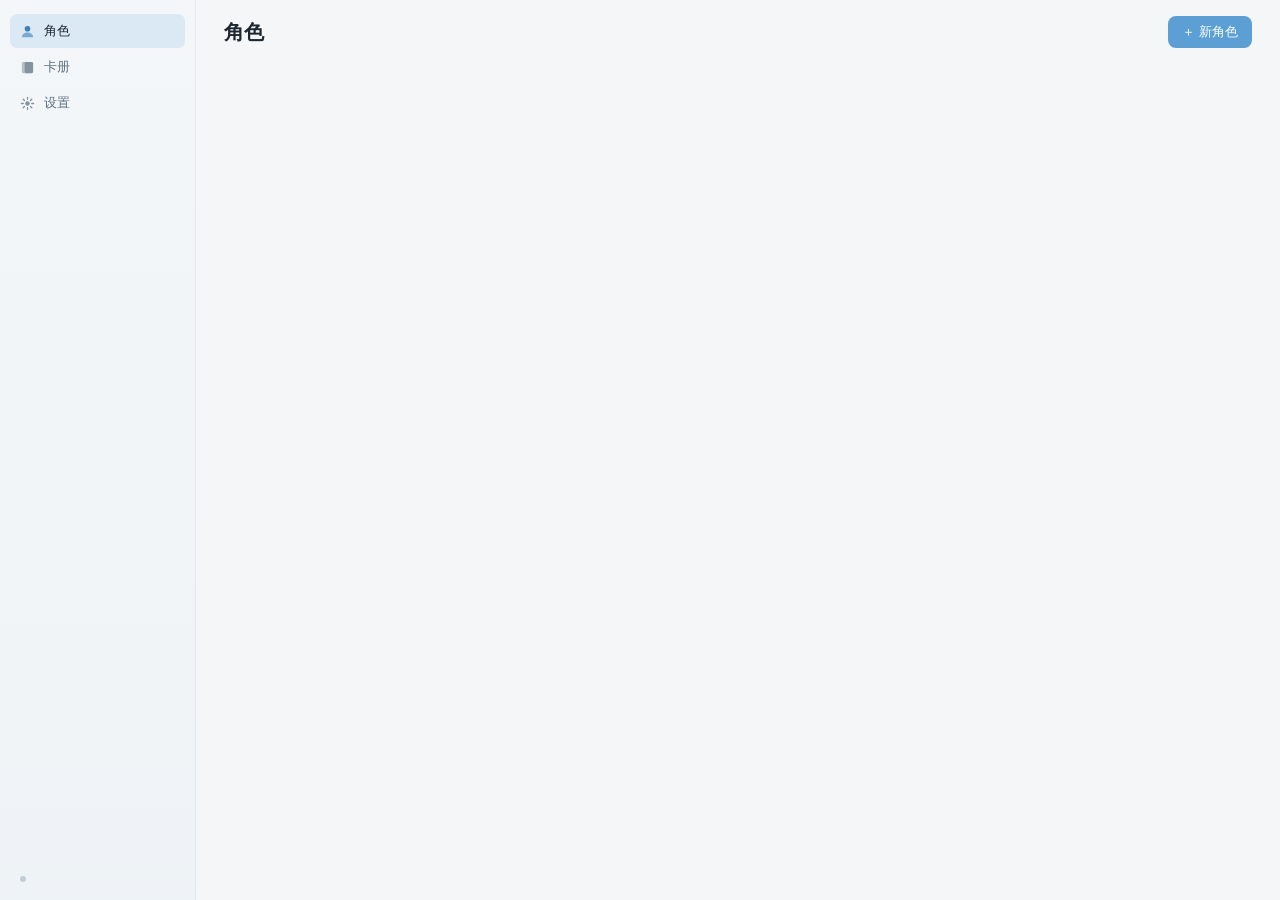
==== src/lunamoth/front/web/index.html @ 68c3d064 "Make web chat work legible Co-Authored-By: Codex <noreply@openai.com>" ====
<!DOCTYPE html>
<html lang="zh-CN">
<head>
<meta charset="UTF-8">
<meta name="viewport" content="width=device-width, initial-scale=1.0">
<title>LunaMoth</title>
<link rel="stylesheet" href="style.css">
</head>
<body>
<div id="app">
  <aside class="sidebar">
    <button class="nav-item active" data-view="board">
      <svg viewBox="0 0 16 16" fill="currentColor"><circle cx="8" cy="5" r="3"/><path d="M2 14c0-3 2.7-5 6-5s6 2 6 5" opacity=".6"/></svg>
      <span data-i18n="nav-charas">角色</span>
    </button>
    <button class="nav-item" data-view="deck">
      <svg viewBox="0 0 16 16" fill="currentColor"><rect x="2" y="2" width="9" height="12" rx="1.5" opacity=".55"/><rect x="5" y="2" width="9" height="12" rx="1.5"/></svg>
      <span data-i18n="nav-deck">卡册</span>
    </button>
    <button class="nav-item" data-view="settings">
      <svg viewBox="0 0 16 16" fill="currentColor"><circle cx="8" cy="8" r="2.4"/><path d="M8 1.5v2M8 12.5v2M1.5 8h2M12.5 8h2M3.4 3.4l1.4 1.4M11.2 11.2l1.4 1.4M12.6 3.4l-1.4 1.4M4.8 11.2l-1.4 1.4" stroke="currentColor" stroke-width="1.4" stroke-linecap="round"/></svg>
      <span data-i18n="nav-settings">设置</span>
    </button>
    <div class="spacer"></div>
    <div class="foot"><i id="conn-dot"></i><span id="version"></span></div>
  </aside>

  <div class="main">
    <!-- 角色看板 -->
    <div class="view active" id="view-board">
      <div class="toolbar">
        <h1><span data-i18n="nav-charas">角色</span><span class="count" id="board-count"></span></h1>
        <div class="grow"></div>
        <button class="sortsel" id="board-sort"></button>
        <input class="searchfield" id="board-search" data-i18n-ph="search">
        <button class="btn primary" id="board-new" data-i18n="new-chara">＋ 新角色</button>
      </div>
      <div class="board"><div class="grid" id="board-grid"></div>
        <div class="empty-state" id="board-empty" style="display:none">
          <svg width="64" height="64" viewBox="0 0 100 100" fill="none">
            <ellipse cx="38" cy="44" rx="17" ry="25" transform="rotate(24 38 44)" fill="rgba(91,159,212,.35)"/>
            <ellipse cx="62" cy="44" rx="17" ry="25" transform="rotate(-24 62 44)" fill="rgba(91,159,212,.35)"/>
            <ellipse cx="50" cy="52" rx="3.4" ry="15" fill="rgba(91,159,212,.55)"/>
          </svg>
          <div data-i18n="empty-board">还没有角色。</div>
          <div class="acts">
            <button class="btn primary" id="empty-meet" data-i18n="meet-luna">遇见月蛾</button>
            <button class="btn soft" id="empty-create" data-i18n="create-chara">创建角色</button>
          </div>
        </div>
      </div>
    </div>

    <!-- 卡册 -->
    <div class="view" id="view-deck">
      <div class="toolbar">
        <h1><span data-i18n="nav-deck">卡册</span><span class="count" id="deck-count"></span></h1>
        <div class="grow"></div>
        <input class="searchfield" id="deck-search" data-i18n-ph="search">
        <button class="btn soft" id="deck-import" data-i18n="import">导入</button>
        <button class="btn primary" id="deck-new" data-i18n="new-card">＋ 新角色卡</button>
      </div>
      <div class="deck"><div class="deck-grid" id="deck-grid"></div></div>
    </div>

    <!-- 设置 -->
    <div class="view" id="view-settings">
      <div class="toolbar"><h1 data-i18n="nav-settings">设置</h1></div>
      <div class="settings-root">
        <nav class="settings-nav" id="settings-nav">
          <button data-pane="model" class="on" data-i18n="set-model">模型</button>
          <button data-pane="general" data-i18n="set-general">通用</button>
          <button data-pane="gateway" data-i18n="set-gateway">网关</button>
          <button data-pane="advanced" data-i18n="set-advanced">高级</button>
          <button data-pane="about" data-i18n="set-about">关于</button>
        </nav>
        <div class="settings-body">
          <div class="settings-pane on" id="pane-model"></div>
          <div class="settings-pane" id="pane-general">
            <h2 data-i18n="set-general">通用</h2>
            <div class="set-row">
              <div class="lbl"><span data-i18n="set-appearance">外观</span></div>
              <div class="seg" id="theme-seg">
                <span data-th="system" data-i18n="th-system">跟随系统</span>
                <span data-th="light" data-i18n="th-light">浅色</span>
                <span data-th="dark" data-i18n="th-dark">深色</span>
              </div>
            </div>
            <div class="set-row">
              <div class="lbl"><span data-i18n="set-uilang">界面语言</span><small data-i18n="set-uilang-sub"></small></div>
              <div class="seg" id="lang-seg">
                <span data-lang="zh">中文</span>
                <span data-lang="en">English</span>
              </div>
            </div>
          </div>
          <div class="settings-pane" id="pane-gateway">
            <h2 data-i18n="set-gateway">网关</h2>
            <div class="placeholder-pane" data-i18n="set-gw-sub"></div>
          </div>
          <div class="settings-pane" id="pane-advanced">
            <h2 data-i18n="set-advanced">高级</h2>
            <div class="set-row">
              <div class="lbl"><span data-i18n="set-data">数据位置</span><small id="home-path"></small></div>
              <button class="btn soft" id="reveal-home" data-i18n="set-reveal">在访达中显示</button>
            </div>
          </div>
          <div class="settings-pane" id="pane-about">
            <h2>LunaMoth</h2>
            <div class="about-block">
              <div id="about-version"></div>
              <div data-i18n="about-text"></div>
            </div>
          </div>
        </div>
      </div>
    </div>

    <!-- 对话页 -->
    <div class="view" id="view-chat">
      <div class="chat-root">
        <div class="chat-col">
          <div class="chat-head">
            <button class="back" id="chat-back">‹</button>
            <div class="avatar-s" id="chat-avatar"><span id="chat-avatar-glyph"></span><span class="mini-dot" id="chat-dot"></span></div>
            <div class="who"><b id="chat-name"></b><span id="chat-statusword"></span></div>
            <div class="grow"></div>
            <div class="seg" id="mode-seg">
              <span data-mode="live" data-i18n="seg-live">持续运行</span>
              <span data-mode="chat" data-i18n="seg-chat">对话模式</span>
            </div>
            <button class="icon-btn warn" id="net-btn" style="display:none" title="">⚠︎⌁</button>
            <button class="icon-btn" id="drawer-btn" title="">▤</button>
          </div>
          <div class="stream" id="stream"><div class="stream-inner" id="stream-inner"></div></div>
          <div class="composer-wrap">
            <div class="work-status" id="work-status" hidden></div>
            <div class="palette" id="palette"></div>
            <div class="composer">
              <button class="cmd-btn" id="cmd-btn">⌘</button>
              <textarea id="composer-input" rows="1"></textarea>
              <button class="send" id="send-btn">↑</button>
            </div>
          </div>
        </div>
        <aside class="drawer" id="drawer">
          <div class="drawer-tabs" id="drawer-tabs">
            <span data-p="d-status" class="on" data-i18n="tab-status">状态</span>
            <span data-p="d-works" data-i18n="tab-works">作品</span>
            <span data-p="d-memory" data-i18n="tab-memory">记忆</span>
            <span data-p="d-skills" data-i18n="tab-skills">能力</span>
            <span data-p="d-terminal" data-i18n="tab-terminal">终端</span>
            <span data-p="d-gateway" data-i18n="tab-gateway">网关</span>
          </div>
          <div class="drawer-pane on" id="d-status"></div>
          <div class="drawer-pane" id="d-works"></div>
          <div class="drawer-pane" id="d-memory"></div>
          <div class="drawer-pane" id="d-skills"></div>
          <div class="drawer-pane" id="d-terminal"><div class="placeholder-pane" data-i18n="d-term-coming"></div></div>
          <div class="drawer-pane" id="d-gateway"><div class="placeholder-pane" data-i18n="d-gw-coming"></div></div>
        </aside>
      </div>
    </div>
  </div>
</div>

<!-- 首次启动 -->
<div class="overlay" id="overlay-firstrun">
  <div class="fr-dots" id="fr-dots"><i class="on"></i><i></i></div>
  <div id="fr-welcome" style="display:flex;flex-direction:column;align-items:center">
    <div class="fr-word">LunaMoth</div>
    <div class="seg fr-langseg" id="fr-langseg">
      <span data-lang="zh" class="on">中文</span>
      <span data-lang="en">English</span>
    </div>
    <div class="fr-tagline" data-i18n="tagline"></div>
    <button class="btn primary big stacked" id="fr-try">
      <span data-i18n="btn-try">尝试默认角色 · 月蛾</span>
      <small data-i18n="btn-try-sub">LunaMoth · 高尚的数字存在</small>
    </button>
    <button class="btn text fr-second" id="fr-create" data-i18n="btn-create">创建我自己的角色</button>
    <button class="fr-tert" id="fr-import" data-i18n="btn-import">导入角色卡</button>
  </div>
  <div id="fr-setup" class="setup-col" style="display:none"></div>
</div>

<!-- 新角色流程 -->
<div class="overlay flow-overlay" id="overlay-flow">
  <div class="flow" id="flow-root"></div>
</div>

<!-- 模态 -->
<div class="modal-layer" id="modal-layer"><div class="modal" id="modal-box"></div></div>

<div class="toast-wrap" id="toasts"></div>
<input type="file" id="file-input" accept=".json,.png" style="display:none">

<script src="i18n.js"></script>
<script src="rpc.js"></script>
<script src="app.js"></script>
</body>
</html>
---- src/lunamoth/front/web/style.css ----
/* ============================================================
   LunaMoth Desktop renderer — visual baseline: docs/desktop/mockup.html.
   Tokens first; no raw hex inside components (Hermes DESIGN.md rule).
   ============================================================ */
:root{
  --accent:#5B9FD4; --accent-deep:#3E7FB4; --accent-soft:#EAF4FB; --accent-glow:#EAFAFF;
  --text:#1D2730; --text-2:#5F7280; --text-3:#93A3AE;
  --bg:#F5F6F8; --panel:#FFFFFF; --hairline:rgba(20,40,60,.10); --hairline-2:rgba(20,40,60,.06);
  --green:#2FBF5A; --red:#E5484D; --amber:#D9930D;
  --radius:10px;
  --sans:-apple-system,BlinkMacSystemFont,"SF Pro Text","Helvetica Neue","PingFang SC","Hiragino Sans GB","Microsoft YaHei",sans-serif;
  --mono:"SF Mono",ui-monospace,Menlo,Consolas,monospace;
}
*{margin:0;padding:0;box-sizing:border-box}
html,body{height:100%}
body{
  font-family:var(--sans); color:var(--text); font-size:14px; line-height:1.55;
  background:var(--bg); -webkit-font-smoothing:antialiased; overflow:hidden;
}
button{font:inherit}
#app{display:flex; height:100vh}

/* ---------- 左侧栏 ---------- */
.sidebar{
  width:196px; flex:none; padding:14px 10px 14px; display:flex; flex-direction:column; gap:2px;
  background:linear-gradient(180deg,rgba(244,247,250,.92),rgba(238,243,247,.92));
  border-right:1px solid var(--hairline-2);
}
.nav-item{
  display:flex; align-items:center; gap:9px; padding:7px 10px; border-radius:7px;
  color:var(--text-2); font-size:13px; cursor:pointer; user-select:none; border:none; background:none;
  text-align:left; width:100%;
}
.nav-item svg{width:15px;height:15px;flex:none;opacity:.75}
.nav-item.active{background:rgba(91,159,212,.16); color:var(--text); font-weight:500}
.nav-item.active svg{opacity:1; color:var(--accent-deep)}
.sidebar .spacer{flex:1}
.sidebar .foot{
  display:flex; align-items:center; gap:7px; padding:4px 10px; font-size:11px; color:var(--text-3);
}
.sidebar .foot i{width:6px;height:6px;border-radius:50%;background:#C3CDD4;display:block;flex:none}
.sidebar .foot i.bad{background:var(--red)}

/* ---------- 主区域通用 ---------- */
.main{flex:1; min-width:0; display:flex; flex-direction:column; background:var(--bg)}
.view{flex:1; min-height:0; display:none; flex-direction:column}
.view.active{display:flex}
.toolbar{flex:none; display:flex; align-items:center; gap:14px; padding:16px 28px 10px}
.toolbar h1{font-size:20px; font-weight:650; letter-spacing:.2px}
.toolbar .count{font-size:14px; color:var(--text-3); font-weight:400; margin-left:2px}
.toolbar .grow{flex:1}
.sortsel{font-size:12.5px; color:var(--text-2); display:flex; align-items:center; gap:4px; cursor:pointer; border:none; background:none}
.sortsel b{font-weight:500; color:var(--text)}
.searchfield{
  color:var(--text-2); font-size:12.5px; border:none; outline:none; background:none;
  border-bottom:1px solid transparent; padding:3px 2px; width:130px; font-family:var(--sans);
}
.searchfield::placeholder{color:var(--text-3)}
.searchfield:focus{border-bottom-color:var(--accent)}
.btn{
  font-size:13px; border:none; cursor:pointer; border-radius:8px;
  padding:6px 14px; transition:all .12s; font-weight:500; background:none; color:var(--text);
}
.btn.primary{background:var(--accent); color:#fff}
.btn.primary:hover{background:var(--accent-deep)}
.btn.primary[disabled]{opacity:.5; cursor:default}
.btn.soft{background:rgba(20,40,60,.06); color:var(--text)}
.btn.soft:hover{background:rgba(20,40,60,.10)}
.btn.danger{background:var(--red); color:#fff}
.btn.danger[disabled]{background:#EBB9BB; cursor:not-allowed}
.btn.big{padding:10px 22px; font-size:14px; border-radius:9px}
.btn.text{background:none; color:var(--text-2); padding:6px 8px}
.btn.text:hover{color:var(--text)}
.btn.stacked{display:flex; flex-direction:column; align-items:center; gap:1px; padding:10px 26px; line-height:1.4; min-width:220px}
.btn.stacked small{font-size:11px; font-weight:400; opacity:.85}

/* ---------- 角色看板 ---------- */
.board{flex:1; overflow:auto; padding:8px 28px 28px}
.grid{display:grid; grid-template-columns:repeat(auto-fill,minmax(280px,1fr)); gap:18px}
.chara-card{
  background:var(--panel); border-radius:14px; overflow:hidden; position:relative;
  box-shadow:0 0 0 1px var(--hairline-2),0 1px 3px rgba(10,30,50,.05);
  transition:box-shadow .15s, transform .15s; cursor:pointer;
}
.chara-card:hover{box-shadow:0 0 0 1px var(--hairline),0 6px 20px rgba(10,30,50,.10); transform:translateY(-1px)}
.chara-card.offline{filter:saturate(.35); opacity:.82}
.portrait{height:168px; position:relative; overflow:hidden}
.portrait .glyph{
  position:absolute; inset:0; display:flex; align-items:center; justify-content:center;
  font-size:52px; font-weight:200; color:rgba(255,255,255,.85); letter-spacing:2px;
}
.dot{
  position:absolute; right:12px; bottom:12px; width:11px; height:11px; border-radius:50%;
  border:2px solid rgba(255,255,255,.9);
}
.dot.live{background:var(--green); animation:breathe 2.6s ease-in-out infinite}
.dot.off{background:transparent; border-color:rgba(255,255,255,.75); box-shadow:inset 0 0 0 1.5px rgba(120,135,145,.5)}
.dot.err{background:var(--red)}
@keyframes breathe{
  0%,100%{box-shadow:0 0 0 0 rgba(47,191,90,.45)}
  50%{box-shadow:0 0 0 7px rgba(47,191,90,0)}
}
@media (prefers-reduced-motion: reduce){
  .dot.live,.working-now i,.mini-dot,.spin,.think-head.streaming::before,.work-status::before{animation:none !important}
}
.hover-acts{position:absolute; top:10px; right:10px; display:flex; gap:6px; opacity:0; transition:opacity .15s}
.chara-card:hover .hover-acts{opacity:1}
.hover-acts button{
  width:26px; height:26px; border:none; border-radius:7px; cursor:pointer;
  background:rgba(15,25,35,.4); color:#fff; backdrop-filter:blur(6px);
  display:flex; align-items:center; justify-content:center; font-size:13px;
}
.hover-acts button:hover{background:rgba(15,25,35,.6)}
.card-body{padding:12px 14px 13px}
.card-name{display:flex; align-items:center; gap:8px}
.card-name b{font-size:15px; font-weight:600}
.chips{display:flex; gap:5px; margin-left:auto}
.chip{
  font-size:10.5px; color:var(--text-2); background:rgba(20,40,60,.055);
  padding:1.5px 7px; border-radius:99px; white-space:nowrap;
}
.status-line{margin-top:7px; font-size:12.5px; min-height:20px; color:var(--text-2);
  overflow:hidden; display:-webkit-box; -webkit-line-clamp:2; -webkit-box-orient:vertical}
.status-line.msg{
  background:var(--accent-soft); color:var(--text); border-radius:8px; padding:6px 9px; line-height:1.45;
}
.status-line.err{color:var(--red)}
.speak-feed{
  margin-top:9px; display:flex; flex-direction:column; gap:6px;
  border-top:1px solid var(--hairline-2); padding-top:8px;
}
.speak-item{
  border-radius:9px; padding:7px 9px;
  background:linear-gradient(135deg,rgba(217,147,13,.12),rgba(91,159,212,.10));
  box-shadow:inset 0 0 0 1px rgba(217,147,13,.12);
}
.speak-top{display:flex; align-items:center; gap:7px; margin-bottom:3px}
.speak-top time{margin-left:auto; font-size:10.5px; color:var(--text-3)}
.speak-text{
  font-size:12px; line-height:1.45; color:var(--text-2);
  display:-webkit-box; -webkit-line-clamp:2; -webkit-box-orient:vertical; overflow:hidden;
}
.super-badge{
  display:inline-flex; align-items:center; gap:3px; width:max-content;
  font-size:10px; line-height:1; font-weight:650; letter-spacing:.15px;
  color:#7A4B00; background:linear-gradient(135deg,#FFE8A8,#FFD36C);
  border-radius:99px; padding:3px 7px;
  box-shadow:0 0 0 1px rgba(217,147,13,.22),0 4px 14px rgba(217,147,13,.12);
  white-space:nowrap;
}
.super-badge.mini{font-size:9.5px; padding:2.5px 6px}
.working-dots::after{content:"…"; animation:dots 1.4s steps(4,end) infinite}
@keyframes dots{0%{content:""}25%{content:"."}50%{content:".."}75%{content:"…"}}
.meta-line{
  margin-top:9px; display:flex; align-items:center; gap:7px;
  font-size:11px; color:var(--text-3); font-variant-numeric:tabular-nums;
}
.meta-line .sep{opacity:.5}
.empty-state{flex:1; display:flex; flex-direction:column; align-items:center; justify-content:center; gap:14px; color:var(--text-3)}
.empty-state .acts{display:flex; gap:10px}

/* 肖像渐变（按名字哈希轮换） */
.p-0{background:linear-gradient(165deg,#16233C 0%,#2E5A86 48%,#7FB6DE 88%,#CFE9F8 100%)}
.p-1{background:linear-gradient(165deg,#2E2436 0%,#5C4458 55%,#C58E72 100%)}
.p-2{background:linear-gradient(165deg,#23253F 0%,#4B4A7E 55%,#9D8EC4 100%)}
.p-3{background:linear-gradient(165deg,#1F2A2C 0%,#3D5C58 55%,#9FC4B5 100%)}
.p-4{background:linear-gradient(170deg,#0A1410 0%,#10271C 60%,#16352A 100%)}
.p-5{background:linear-gradient(165deg,#33261E 0%,#6E4B33 55%,#C99B6A 100%)}
.moth{position:absolute; left:50%; top:50%; transform:translate(-50%,-54%); opacity:.9}

/* ---------- 对话页 ---------- */
.chat-root{flex:1; display:flex; min-height:0}
.chat-col{flex:1; min-width:0; display:flex; flex-direction:column}
.chat-head{
  flex:none; height:48px; display:flex; align-items:center; gap:10px; padding:0 18px;
  border-bottom:1px solid var(--hairline-2);
}
.chat-head .back{color:var(--text-3); font-size:18px; cursor:pointer; padding:0 4px; border:none; background:none}
.chat-head .back:hover{color:var(--text)}
.avatar-s{
  width:28px;height:28px;border-radius:8px; position:relative; flex:none;
  display:flex;align-items:center;justify-content:center; color:rgba(255,255,255,.9); font-size:13px; font-weight:300;
}
.avatar-s .mini-dot{
  position:absolute; right:-2px; bottom:-2px; width:8px;height:8px;border-radius:50%;
  background:var(--green); border:1.5px solid var(--bg); animation:breathe 2.6s ease-in-out infinite;
}
.avatar-s .mini-dot.off{background:#9AA7B0; animation:none}
.chat-head .who b{font-size:14px; font-weight:600}
.chat-head .who span{font-size:11.5px; color:var(--text-3); margin-left:7px}
.chat-head .grow{flex:1}
.seg{display:flex; background:rgba(20,40,60,.06); border-radius:8px; padding:2px; font-size:12px}
.seg span{padding:3.5px 12px; border-radius:6px; color:var(--text-2); cursor:pointer; user-select:none}
.seg span.on{background:#fff; color:var(--text); font-weight:550; box-shadow:0 1px 2px rgba(10,30,50,.10)}
.icon-btn{
  width:28px;height:28px;border:none;border-radius:7px;background:none;cursor:pointer;
  color:var(--text-3); display:flex;align-items:center;justify-content:center; font-size:14px;
}
.icon-btn:hover{background:rgba(20,40,60,.06); color:var(--text)}
.icon-btn.on{background:rgba(91,159,212,.15); color:var(--accent-deep)}
.icon-btn.warn{color:var(--amber)}

.stream{flex:1; overflow-y:auto; padding:26px 0 10px}
.stream-inner{max-width:640px; margin:0 auto; padding:0 24px; display:flex; flex-direction:column; gap:18px}
.char-msg{display:flex; gap:12px}
.char-msg .avatar-s{margin-top:2px}
.char-msg .body{flex:1; min-width:0}
.char-msg .name{font-size:12px; color:var(--text-3); margin-bottom:3px; letter-spacing:.3px; display:flex; align-items:center; gap:7px}
.char-msg .text{line-height:1.75; font-size:14.5px; white-space:pre-wrap; overflow-wrap:break-word}
.char-msg.super-chat .body{
  border-radius:14px; padding:10px 13px 11px;
  background:linear-gradient(135deg,rgba(255,232,168,.42),rgba(91,159,212,.13));
  box-shadow:0 0 0 1px rgba(217,147,13,.22),0 8px 26px rgba(217,147,13,.10);
}
.char-msg.super-chat .text{font-weight:500}
.muse-msg{
  margin-left:40px; max-width:82%; align-self:flex-start;
  border-left:2px solid rgba(91,159,212,.20); padding:7px 11px;
  background:rgba(20,40,60,.025); border-radius:0 10px 10px 0;
}
.muse-label{
  font-size:10.5px; color:var(--text-3); font-style:normal; letter-spacing:.35px;
  text-transform:uppercase; margin-bottom:2px;
}
.muse-text{
  font-size:12.5px; color:var(--text-3); font-style:italic; line-height:1.65;
  white-space:pre-wrap; overflow-wrap:break-word;
}
.think-block{
  margin-left:40px; border-radius:10px; background:rgba(20,40,60,.035);
  box-shadow:inset 0 0 0 1px var(--hairline-2); overflow:hidden;
}
.think-head{
  width:100%; border:none; background:none; color:var(--text-3); cursor:pointer;
  text-align:left; font-size:12px; padding:7px 10px; font-family:var(--sans);
  display:flex; align-items:center; gap:7px;
}
.think-head:hover{color:var(--text-2); background:rgba(20,40,60,.025)}
.think-head.streaming::before{
  content:""; width:7px; height:7px; border-radius:50%; background:var(--accent); flex:none;
  animation:breathe 1.6s ease-in-out infinite;
}
.think-body{
  border-top:1px solid var(--hairline-2); padding:8px 10px 10px;
  font-size:12px; color:var(--text-3); opacity:.82; line-height:1.65;
  white-space:pre-wrap; overflow-wrap:break-word;
}
.user-msg{align-self:flex-end; max-width:78%}
.user-msg .bubble{
  background:rgba(91,159,212,.13); border-radius:14px 14px 4px 14px; padding:9px 13px;
  font-size:14px; line-height:1.6; white-space:pre-wrap; overflow-wrap:break-word;
}
.sys-note{
  align-self:center; max-width:88%; font-size:11px; color:var(--text-3);
  text-align:center; line-height:1.5; padding:1px 8px;
}
.sys-note.idle-divider{
  width:72%; display:flex; align-items:center; gap:10px; justify-content:center;
  letter-spacing:.28em; color:rgba(147,163,174,.75);
}
.sys-note.idle-divider::before,.sys-note.idle-divider::after{
  content:""; height:1px; flex:1; background:var(--hairline-2);
}
.md-pre{
  font-family:var(--mono); font-size:11.5px; background:rgba(20,40,60,.05); border-radius:8px;
  padding:9px 11px; overflow:auto; line-height:1.5; margin:4px 0;
}
.md-code{font-family:var(--mono); font-size:.92em; background:rgba(20,40,60,.06); border-radius:4px; padding:0 4px}
body.dark .md-pre{background:rgba(255,255,255,.06)}
body.dark .md-code{background:rgba(255,255,255,.08)}
.tool-chip-line{padding-left:40px; display:flex; flex-wrap:wrap; align-items:flex-start; gap:6px 7px}
.tool-chip-item{display:flex; flex-direction:column; align-items:flex-start; gap:4px; max-width:100%}
.tool-chip{
  border:none; cursor:pointer; user-select:none; border-radius:99px; padding:4px 9px;
  background:rgba(20,40,60,.055); color:var(--text-2); font-size:11.5px;
  display:inline-flex; align-items:center; gap:6px; max-width:100%;
}
.tool-chip:hover{background:rgba(20,40,60,.09); color:var(--text)}
.tool-chip.ok{color:var(--green); background:rgba(47,191,90,.10)}
.tool-chip.err{color:var(--red); background:rgba(229,72,77,.10)}
.tool-detail{
  display:none; max-width:520px; font-family:var(--mono); font-size:11px; line-height:1.45;
  color:var(--text-3); background:rgba(20,40,60,.035); border-radius:8px;
  padding:7px 9px; white-space:pre-wrap; overflow-wrap:anywhere;
}
.tool-chip-item.open .tool-detail{display:block}
.spin{
  width:9px; height:9px; border-radius:50%; border:1.5px solid currentColor;
  border-top-color:transparent; display:inline-block; animation:spin .9s linear infinite;
}
@keyframes spin{to{transform:rotate(360deg)}}
.working-now{padding-left:40px; font-size:12.5px; color:var(--text-2); display:flex; align-items:center; gap:7px}
.working-now i{
  width:7px;height:7px;border-radius:50%;background:var(--accent);display:block;
  animation:breathe 1.8s ease-in-out infinite; flex:none;
}
.working-now code{font-family:var(--mono); font-size:11px; color:var(--text-3); overflow:hidden; text-overflow:ellipsis; white-space:nowrap}

.composer-wrap{flex:none; padding:8px 24px 18px; position:relative}
.work-status{
  max-width:640px; margin:0 auto 7px; min-height:19px;
  color:var(--text-2); font-size:12px; display:flex; align-items:center; gap:7px;
  padding:0 4px;
}
.work-status[hidden]{display:none}
.work-status::before{
  content:""; width:7px; height:7px; border-radius:50%; background:var(--accent); flex:none;
  animation:breathe 1.6s ease-in-out infinite;
}
.work-status.tool::before{background:var(--amber)}
.work-status.generate::before{background:var(--accent)}

.composer{
  max-width:640px; margin:0 auto; display:flex; align-items:flex-end; gap:8px;
  background:var(--panel); border-radius:13px; padding:6px 8px 6px 6px;
  box-shadow:0 0 0 1px var(--hairline),0 2px 8px rgba(10,30,50,.06);
}
.composer .cmd-btn{
  width:30px;height:30px;border:none;border-radius:9px;cursor:pointer;background:none;
  color:var(--text-3); font-size:15px; flex:none;
}
.composer .cmd-btn:hover,.composer .cmd-btn.on{background:rgba(20,40,60,.07); color:var(--text)}
.composer textarea{
  flex:1; color:var(--text); font-size:14px; padding:5px 2px; border:none; outline:none; background:none;
  resize:none; font-family:var(--sans); line-height:1.5; max-height:130px;
}
.composer textarea::placeholder{color:var(--text-3)}
.composer .send,.composer .stop{
  width:30px;height:30px;border:none;border-radius:9px;cursor:pointer; flex:none;
  background:var(--accent); color:#fff; font-size:14px;
}
.composer .stop{background:rgba(20,40,60,.25)}
.composer .stop:hover{background:var(--red)}
/* 命令面板 */
.palette{
  position:absolute; bottom:64px; left:50%; transform:translateX(-50%); width:430px; max-width:92%;
  background:var(--panel); border-radius:13px; padding:6px;
  box-shadow:0 0 0 1px var(--hairline),0 14px 44px rgba(10,30,50,.18);
  display:none; z-index:30;
}
.palette.open{display:block}
.palette .row{
  display:flex; align-items:center; gap:10px; padding:7px 10px; border-radius:8px; font-size:13px; cursor:pointer;
}
.palette .row:hover{background:rgba(91,159,212,.10)}
.palette .row .raw{margin-left:auto; font-family:var(--mono); font-size:11px; color:var(--text-3)}
.palette .row.danger{color:var(--red)}
.palette .row.danger .raw{color:rgba(229,72,77,.6)}
.palette .hint{font-size:11px; color:var(--text-3); padding:5px 10px 4px; border-top:1px solid var(--hairline-2); margin-top:4px}

/* ---------- 右抽屉 ---------- */
.drawer{
  width:332px; flex:none; border-left:1px solid var(--hairline-2); display:none; flex-direction:column;
  background:linear-gradient(180deg,#FAFBFC,#F6F8FA);
}
.drawer.open{display:flex}
.drawer-tabs{flex:none; display:flex; gap:2px; padding:9px 10px 0; border-bottom:1px solid var(--hairline-2); flex-wrap:wrap}
.drawer-tabs span{
  font-size:12px; color:var(--text-3); padding:5px 8px 8px; cursor:pointer; border-bottom:2px solid transparent;
  margin-bottom:-1px; user-select:none;
}
.drawer-tabs span.on{color:var(--text); font-weight:550; border-bottom-color:var(--accent)}
.drawer-pane{flex:1; overflow:auto; padding:16px 16px 20px; display:none}
.drawer-pane.on{display:block}
.dsec{margin-bottom:20px}
.dsec h4{
  font-size:11px; font-weight:600; color:var(--text-3); text-transform:uppercase; letter-spacing:.7px;
  margin-bottom:9px;
}
.ctx-big{display:flex; align-items:center; gap:14px}
.ctx-big .ring{
  width:54px;height:54px;border-radius:50%;flex:none;
  background:conic-gradient(var(--accent) calc(var(--p,0)*1%), rgba(20,40,60,.08) 0);
  -webkit-mask:radial-gradient(circle, transparent 18px, #000 18.5px);
          mask:radial-gradient(circle, transparent 18px, #000 18.5px);
}
.ctx-big .nums b{font-size:15px; font-variant-numeric:tabular-nums}
.ctx-big .nums div{font-size:11.5px; color:var(--text-3); font-variant-numeric:tabular-nums}
.ctx-big .btn{margin-left:auto}
.membar{margin-bottom:9px}
.membar .lbl{display:flex; justify-content:space-between; font-size:12px; color:var(--text-2); margin-bottom:4px}
.membar .lbl span{color:var(--text-3); font-size:11px; font-variant-numeric:tabular-nums}
.membar .bar{height:4px; border-radius:99px; background:rgba(20,40,60,.07)}
.membar .bar i{display:block; height:100%; border-radius:99px; background:var(--accent); opacity:.8}
.sandbox-card{background:var(--panel); border-radius:10px; padding:11px 12px; box-shadow:0 0 0 1px var(--hairline-2)}
.sandbox-card .top{display:flex; align-items:center; gap:8px; font-size:13px; font-weight:550}
.sandbox-card .top small{font-weight:400; color:var(--text-3); font-size:11.5px; margin-left:auto}
.sandbox-card .paths{margin-top:8px; display:flex; flex-direction:column; gap:3px}
.sandbox-card .paths code{
  font-family:var(--mono); font-size:11px; color:var(--text-2); background:rgba(20,40,60,.04);
  padding:2.5px 8px; border-radius:6px; overflow:hidden; text-overflow:ellipsis; white-space:nowrap;
}
.switch-row{display:flex; align-items:center; font-size:13px; padding:2px 0}
.switch-row small{color:var(--text-3); font-size:11.5px; margin-left:7px}
.switch{
  margin-left:auto; width:34px; height:20px; border-radius:99px; background:rgba(20,40,60,.18);
  position:relative; cursor:pointer; transition:background .15s; border:none; flex:none;
}
.switch::after{
  content:""; position:absolute; top:2px; left:2px; width:16px;height:16px;border-radius:50%;
  background:#fff; box-shadow:0 1px 2px rgba(0,0,0,.25); transition:left .15s;
}
.switch.on{background:var(--green)}
.switch.on::after{left:16px}
.goal{display:flex; gap:8px; font-size:13px; padding:4px 0; align-items:baseline}
.goal i{width:13px;height:13px;border-radius:4px;border:1.5px solid rgba(20,40,60,.25); flex:none; transform:translateY(2px)}
.memory-text{font-size:12.5px; line-height:1.8; color:var(--text-2); white-space:pre-wrap; overflow-wrap:break-word}
/* 作品 pane */
.day-label{font-size:11px; color:var(--text-3); margin:2px 0 8px}
.work-row{display:flex; align-items:center; gap:10px; padding:7px 8px; border-radius:9px; cursor:pointer}
.work-row:hover{background:rgba(20,40,60,.045)}
.work-row .wicon{
  width:32px;height:32px;border-radius:8px;flex:none;display:flex;align-items:center;justify-content:center;
  font-size:13px; color:#fff; background:linear-gradient(150deg,#10243C,#2E6E8E 60%,#7FE8C9);
}
.work-row .winfo{flex:1;min-width:0}
.work-row .winfo b{font-size:12.5px; font-family:var(--mono); font-weight:500; display:block;
  overflow:hidden; text-overflow:ellipsis; white-space:nowrap}
.work-row .winfo span{font-size:11px; color:var(--text-3)}
.work-row .reveal{opacity:0; border:none; background:none; color:var(--text-3); cursor:pointer; font-size:13px}
.work-row:hover .reveal{opacity:1}
.drawer-foot-link{font-size:12px; color:var(--accent-deep); cursor:pointer; padding-top:6px; border:none; background:none}
.placeholder-pane{color:var(--text-3); font-size:12.5px; line-height:1.8; padding-top:8px}

/* ---------- 卡册 ---------- */
.deck{flex:1; overflow:auto; padding:8px 28px 28px}
.deck-grid{display:grid; grid-template-columns:repeat(auto-fill,minmax(184px,1fr)); gap:18px}
.spine{
  background:var(--panel); border-radius:13px; overflow:hidden; cursor:pointer; position:relative;
  box-shadow:0 0 0 1px var(--hairline-2),0 1px 3px rgba(10,30,50,.05);
  transition:box-shadow .15s, transform .15s;
}
.spine:hover{box-shadow:0 0 0 1px var(--hairline),0 6px 20px rgba(10,30,50,.10); transform:translateY(-1px)}
.spine .face{aspect-ratio:2/2.6; position:relative}
.spine .face[style*="--card-theme"]{
  background:radial-gradient(circle at 50% 35%, rgba(255,255,255,.24), transparent 34%),
    linear-gradient(165deg, rgba(8,23,39,.88), var(--card-theme));
}
.spine .face .glyph{
  position:absolute; inset:0; display:flex; align-items:center; justify-content:center;
  font-size:44px; font-weight:200; color:rgba(255,255,255,.85);
}
.avatar-svg{position:absolute; inset:18%; width:64%; height:64%; object-fit:contain; filter:drop-shadow(0 10px 22px rgba(0,0,0,.16))}
.lock-badge{
  position:absolute; top:9px; left:9px; font-size:10.5px; color:#fff;
  background:rgba(15,25,35,.45); backdrop-filter:blur(6px); border-radius:99px; padding:2px 9px;
  display:flex; align-items:center; gap:4px;
}
.draft-badge{
  position:absolute; top:9px; left:9px; font-size:10.5px; color:var(--text);
  background:rgba(255,255,255,.8); backdrop-filter:blur(6px); border-radius:99px; padding:2px 9px;
}
.spine .sbody{padding:10px 12px 12px}
.spine .sname{display:flex; align-items:center; gap:6px}
.spine .sname b{font-size:13.5px; font-weight:600}
.spine .sname .chip{margin-left:auto}
.spine .sworld{font-size:11.5px; color:var(--text-3); margin-top:3px; overflow:hidden; text-overflow:ellipsis; white-space:nowrap}
.spine-acts{
  position:absolute; inset:auto 0 0 0; padding:34px 12px 12px; display:flex; gap:6px; justify-content:center;
  background:linear-gradient(transparent,rgba(10,20,30,.55)); opacity:0; transition:opacity .15s;
}
.spine:hover .spine-acts{opacity:1}
.spine-acts button{
  font-size:12px; border:none; cursor:pointer; padding:5px 13px; border-radius:8px;
  background:rgba(255,255,255,.92); color:var(--text); font-weight:550;
}
.spine-acts button.wake{background:var(--accent); color:#fff}
body.dragging::after{
  content:""; position:fixed; inset:8px; border:2px dashed var(--accent); border-radius:16px;
  background:rgba(91,159,212,.08); pointer-events:none; z-index:99;
}

/* ---------- 模态层 ---------- */
.modal-layer{
  position:fixed; inset:0; background:rgba(18,28,38,.32); backdrop-filter:blur(2px);
  display:none; align-items:center; justify-content:center; z-index:40;
}
.modal-layer.open{display:flex}
.modal{
  width:460px; max-width:92%; max-height:88vh; overflow:auto;
  background:var(--panel); border-radius:15px; padding:24px 26px 22px;
  box-shadow:0 0 0 1px rgba(255,255,255,.5),0 24px 70px rgba(10,20,30,.35);
}
.modal h2{font-size:17px; font-weight:650; margin-bottom:4px}
.modal .sub{font-size:12.5px; color:var(--text-2); margin-bottom:16px}
.consequences{display:flex; flex-direction:column; gap:9px; margin-bottom:14px}
.consequences div{display:flex; gap:10px; font-size:13px; align-items:baseline}
.consequences i{font-style:normal; flex:none; width:16px; text-align:center; opacity:.7}
.consequences b{font-weight:600}
.soften{
  font-size:12px; color:var(--text-3); background:rgba(20,40,60,.04); border-radius:8px;
  padding:8px 11px; margin-bottom:16px; line-height:1.6;
}
.confirm-input,.text-input{
  width:100%; font:inherit; font-size:13px; padding:8px 11px; border-radius:8px;
  border:1px solid var(--hairline); margin-bottom:14px; color:var(--text); background:#FAFBFC; outline:none;
}
.confirm-input:focus,.text-input:focus{border-color:var(--accent)}
.modal .acts{display:flex; gap:8px; align-items:center}
.modal .acts .grow{flex:1}
.view-avatar{width:72px;height:72px;object-fit:contain;display:block;margin:2px 0 12px;border-radius:14px;background:rgba(20,40,60,.045)}
.key-update-list{display:flex;flex-direction:column;gap:6px;margin-top:8px;max-height:34vh;overflow:auto}
.check-row{
  display:flex;align-items:center;gap:10px;padding:8px 10px;border-radius:9px;
  background:rgba(20,40,60,.035);font-size:13px;cursor:pointer;
}
.check-row.select-all{background:var(--accent-soft);margin-bottom:8px}
.check-row input{flex:none}
.check-row span{flex:1;min-width:0}
.check-row small{color:var(--text-3);font-size:11px;margin-left:5px}
.check-row code{
  font-family:var(--mono);font-size:10.5px;color:var(--text-3);max-width:170px;
  overflow:hidden;text-overflow:ellipsis;white-space:nowrap;
}

/* ---------- 唤醒 sheet ---------- */
.sheet{width:480px}
.sheet .field-row{margin-bottom:14px}
.sheet label{display:block; font-size:12px; color:var(--text-2); margin-bottom:5px; font-weight:550}
.input-like{
  font-size:13.5px; padding:8px 12px; border-radius:8px; border:1px solid var(--hairline); background:#FAFBFC;
  display:flex; align-items:center; gap:8px;
}
.input-like input,.input-like select{
  border:none; outline:none; background:none; font:inherit; flex:1; color:var(--text); min-width:0;
}
.input-like .cue{margin-left:auto; color:var(--text-3); font-size:11px; flex:none}
.sheet .mlink{font-size:11.5px; color:var(--accent-deep); margin-left:10px; cursor:pointer}
.adv{border-top:1px solid var(--hairline-2); margin-top:6px; padding-top:12px}
.adv .adv-head{font-size:12px; color:var(--text-2); cursor:pointer; margin-bottom:12px; user-select:none}
.adv .adv-body{display:none}
.adv.open .adv-body{display:block}
.iso-seg{display:flex; gap:6px; margin-bottom:6px}
.iso-seg>div{flex:1; border:1px solid var(--hairline); border-radius:9px; padding:8px 10px; cursor:pointer}
.iso-seg>div.on{border-color:var(--accent); background:var(--accent-soft); box-shadow:0 0 0 1px var(--accent)}
.iso-seg b{font-size:12.5px; display:flex; align-items:center; gap:5px}
.iso-seg span{font-size:10.5px; color:var(--text-3); display:block; margin-top:2px; line-height:1.45}
.tool-chips{display:flex; flex-wrap:wrap; gap:5px}
.tool-chips .chip{font-family:var(--mono); font-size:10px}
.amber-note{font-size:11.5px; color:var(--amber); margin-top:6px}

/* ---------- 新角色流程 ---------- */
.flow{flex:1; overflow:auto; display:flex; flex-direction:column; align-items:center; padding:18px 28px 30px}
.flow-steps{display:flex; align-items:center; gap:8px; font-size:12px; color:var(--text-3); margin-bottom:18px}
.flow-steps b{color:var(--text); font-weight:600}
.flow-steps .done{color:var(--accent-deep)}
.flow-steps i{width:14px; height:1px; background:var(--hairline); display:block}
.flow-inner{width:620px; max-width:100%}
.tell-box{
  width:100%; min-height:300px; background:var(--panel); border-radius:13px; padding:18px;
  box-shadow:0 0 0 1px var(--hairline-2); border:none; outline:none; font:inherit; font-size:14px;
  line-height:1.8; resize:vertical; color:var(--text);
}
.tell-box::placeholder{color:var(--text-3)}
.draft-error,.draft-note{
  margin-top:10px; padding:9px 11px; border-radius:9px; font-size:12px; line-height:1.55;
  background:rgba(229,72,77,.08); color:var(--red); display:flex; align-items:center; gap:10px;
}
.draft-error b{font-weight:550; flex:1}
.draft-note{margin-bottom:12px; background:rgba(217,147,13,.10); color:var(--amber); display:block}
.transcribing{
  margin-top:10px; font-size:12px; color:var(--text-3); display:flex; align-items:center; gap:8px;
}
.transcribing i{
  width:8px;height:8px;border-radius:50%;background:var(--accent);display:inline-block;
  animation:breathe 1.6s ease-in-out infinite;
}
.sec{
  background:var(--panel); border-radius:13px; padding:15px 18px 14px; margin-bottom:12px; position:relative;
  box-shadow:0 0 0 1px var(--hairline-2);
}
.sec h3{font-size:13px; font-weight:650; margin-bottom:7px; display:flex; align-items:center}
.sec .rewrite{margin-left:auto; font-size:11.5px; color:var(--text-3); font-weight:400; cursor:pointer; border:none; background:none}
.sec .rewrite:hover{color:var(--accent-deep)}
.sec .revert{margin-left:10px; font-size:11.5px; color:var(--text-3); font-weight:400; cursor:pointer; border:none; background:none}
.sec .revert:hover{color:var(--accent-deep)}
.sec .ver{margin-left:auto; font-size:10.5px; color:var(--text-3); font-weight:400}
.sec .ver+.rewrite,.sec .ver+.revert{margin-left:10px}
.sec .sec-text{font-size:13.5px; line-height:1.75; color:var(--text); outline:none; white-space:pre-wrap; border-radius:6px}
.sec .sec-text:focus{background:rgba(91,159,212,.05)}
.visual-row{display:flex; align-items:center; gap:14px; flex-wrap:wrap}
.avatar-preview{
  width:76px;height:76px;border-radius:17px;display:flex;align-items:center;justify-content:center;
  background:linear-gradient(160deg,rgba(91,159,212,.12),rgba(20,40,60,.05));
  box-shadow:inset 0 0 0 1px var(--hairline-2); color:var(--text-3); font-size:28px;
}
.avatar-preview img{width:66px;height:66px;object-fit:contain}
.visual-row label{display:flex;align-items:center;gap:8px;font-size:12px;color:var(--text-2)}
.visual-row input[type=color]{width:42px;height:30px;border:1px solid var(--hairline);border-radius:8px;background:none;padding:2px}
.theme-chip{font-size:12px;color:#fff;background:var(--card-theme);border-radius:99px;padding:6px 12px;box-shadow:0 6px 18px rgba(10,30,50,.14)}
.svg-label{display:block;margin-top:10px;font-size:12px;color:var(--text-2)}
.svg-edit{
  width:100%;min-height:72px;margin-top:5px;border:1px solid var(--hairline-2);border-radius:8px;
  background:rgba(20,40,60,.025);color:var(--text-2);font:11px/1.45 var(--mono);padding:8px;resize:vertical;outline:none;
}
.svg-edit:focus{border-color:var(--accent)}
.embodiment-grid{display:grid; grid-template-columns:1fr 1fr; gap:9px}
.emb-option{border:1px solid var(--hairline-2); border-radius:10px; padding:10px 11px; cursor:pointer; background:rgba(20,40,60,.025)}
.emb-option.on{border-color:var(--accent); background:var(--accent-soft); box-shadow:0 0 0 1px var(--accent)}
.emb-option b{display:block; font-size:12px; margin-bottom:4px}
.emb-option span{display:block; font-size:11.5px; color:var(--text-2); line-height:1.55}
.sec.collapsed{padding:12px 18px; color:var(--text-2)}
.sec.collapsed h3{margin:0}
.sec.collapsed h3 .cue{margin-left:auto; font-weight:400; font-size:12px; color:var(--text-3)}
.flow-bar{width:620px; max-width:100%; display:flex; align-items:center; gap:8px; padding-top:6px}
.flow-bar .grow{flex:1}
.origin-panel{
  border:1px dashed rgba(91,159,212,.45); background:var(--accent-soft); border-radius:12px;
  padding:11px 15px; margin-bottom:14px; cursor:pointer;
}
.origin-panel .oh{display:flex; align-items:center; gap:8px; font-size:12.5px; font-weight:600; color:var(--accent-deep)}
.origin-panel .oh .cue{margin-left:auto; font-weight:400; font-size:11px; color:var(--text-3)}
.origin-panel .ox{font-size:12px; color:var(--text-2); margin-top:5px; line-height:1.7;
  display:-webkit-box; -webkit-line-clamp:2; -webkit-box-orient:vertical; overflow:hidden}
.origin-panel.expanded .ox{display:block; -webkit-line-clamp:unset}
.transcribing{display:flex; align-items:center; gap:10px; justify-content:center; padding:40px 0; color:var(--text-2); font-size:13px}
.transcribing i{width:8px;height:8px;border-radius:50%;background:var(--accent);display:block;animation:breathe 1.6s ease-in-out infinite}

/* ---------- 首次启动 ---------- */
.overlay{
  position:fixed; inset:0; z-index:50; display:none; flex-direction:column; align-items:center; justify-content:center;
  background:
    radial-gradient(700px 360px at 50% -8%, rgba(127,182,222,.28), transparent 70%),
    linear-gradient(180deg,#F7FAFC,#EFF4F8);
  overflow:auto;
}
.overlay.open{display:flex}
.overlay.flow-overlay{justify-content:flex-start; background:var(--bg)}
.fr-dots{position:absolute; top:26px; display:flex; gap:7px}
.fr-dots i{width:6px;height:6px;border-radius:50%;background:rgba(20,40,60,.15)}
.fr-dots i.done{background:var(--accent); opacity:.45}
.fr-dots i.on{background:var(--accent)}
.fr-word{
  font-size:46px; font-weight:650; letter-spacing:1.5px; line-height:1.1; margin-bottom:18px;
  background:linear-gradient(180deg,#8FC6EA 0%,#5B9FD4 55%,#3E7FB4 100%);
  -webkit-background-clip:text; background-clip:text; color:transparent;
}
.fr-langseg{margin-bottom:26px}
.fr-tagline{font-size:14px; color:var(--text-2); text-align:center; line-height:1.8; max-width:460px; margin-bottom:34px}
.fr-second{margin-top:12px}
.fr-tert{margin-top:22px; font-size:12px; color:var(--text-3); cursor:pointer; border:none; background:none}
.fr-tert:hover{color:var(--text-2)}
.setup-col{width:470px; max-width:92%}
.setup-col h1{font-size:22px; font-weight:650; margin-bottom:6px}
.setup-col .sub{font-size:12.5px; color:var(--text-2); margin-bottom:20px}
.provider{
  display:flex; align-items:center; gap:11px; padding:11px 13px; border-radius:11px; cursor:pointer;
  border:1px solid var(--hairline-2); margin-bottom:7px; background:var(--panel); width:100%; text-align:left;
}
.provider.on{border-color:var(--accent); box-shadow:0 0 0 1px var(--accent)}
.provider .pname{font-size:13.5px; font-weight:600; display:flex; align-items:center; gap:7px; color:var(--text)}
.provider .pname .rec{font-size:10px; color:var(--accent-deep); background:var(--accent-soft); border-radius:99px; padding:1px 7px; font-weight:550}
.provider .pdesc{font-size:11.5px; color:var(--text-3)}
.provider .radio{width:15px;height:15px;border-radius:50%;border:1.5px solid rgba(20,40,60,.25); margin-left:auto; flex:none}
.provider.on .radio{border-color:var(--accent); box-shadow:inset 0 0 0 4px var(--accent)}
.provider.more{justify-content:center; color:var(--text-3); font-size:12px; border-style:dashed; background:none}
.keyrow{display:flex; gap:8px; margin:14px 0 10px}
.keyrow .input-like{flex:1}
.keyrow input{font-family:var(--mono); font-size:12px}
.test-result{
  background:var(--panel); border-radius:11px; padding:12px 14px; margin-bottom:16px;
  box-shadow:0 0 0 1px var(--hairline-2); display:none;
}
.test-result.show{display:block}
.test-result .okline{font-size:13px; font-weight:550; color:var(--green); margin-bottom:9px}
.test-result .okline.bad{color:var(--red)}
.test-result .modelrow{display:flex; align-items:center; gap:8px; font-size:13px; margin-bottom:9px}
.test-result .modelrow b{font-weight:600}
.capbadges{display:flex; gap:5px; flex-wrap:wrap; margin-bottom:9px}
.capbadge{font-size:10.5px; padding:2px 8px; border-radius:99px; background:rgba(47,191,90,.10); color:#1E8A43}
.capbadge.star{background:rgba(91,159,212,.12); color:var(--accent-deep)}
.capbadge.off{background:rgba(20,40,60,.06); color:var(--text-3)}
.capbadge.warn{background:rgba(217,147,13,.12); color:var(--amber)}
.cap-hint{font-size:11.5px; color:var(--text-3); line-height:1.6}
.setup-acts{display:flex; align-items:center; gap:8px; margin-top:4px}
.setup-acts .grow{flex:1}

/* ---------- 设置 ---------- */
.settings-root{flex:1; display:flex; min-height:0}
.settings-nav{width:170px; flex:none; padding:18px 10px; display:flex; flex-direction:column; gap:2px}
.settings-nav button{
  text-align:left; border:none; background:none; font-size:13px; color:var(--text-2); padding:6px 10px;
  border-radius:7px; cursor:pointer;
}
.settings-nav button.on{background:rgba(91,159,212,.14); color:var(--text); font-weight:550}
.settings-body{flex:1; overflow:auto; padding:18px 30px 30px; max-width:640px}
.settings-pane{display:none}
.settings-pane.on{display:block}
.settings-pane h2{font-size:17px; font-weight:650; margin-bottom:14px}
.set-row{display:flex; align-items:center; gap:12px; padding:11px 0; border-bottom:1px solid var(--hairline-2); font-size:13.5px}
.set-row .lbl{flex:1}
.set-row .lbl small{display:block; color:var(--text-3); font-size:11.5px; margin-top:1px}
.about-block{font-size:13px; color:var(--text-2); line-height:2}

/* ---------- toast ---------- */
.toast-wrap{position:fixed; bottom:22px; left:50%; transform:translateX(-50%); z-index:80; display:flex; flex-direction:column; gap:8px; align-items:center}
.toast{
  background:rgba(25,35,45,.92); color:#fff; font-size:12.5px; border-radius:99px; padding:8px 18px;
  box-shadow:0 8px 28px rgba(10,20,30,.3); animation:toast-in .18s ease-out;
}
.toast.err{background:rgba(180,40,46,.94)}
@keyframes toast-in{from{opacity:0; transform:translateY(8px)}to{opacity:1; transform:none}}

/* ---------- 深色主题 ---------- */
body.dark{
  --bg:#191E23; --panel:#232A31; --text:#E9EDF0; --text-2:#9DACB8; --text-3:#67767F;
  --hairline:rgba(255,255,255,.12); --hairline-2:rgba(255,255,255,.07);
  --accent-soft:rgba(91,159,212,.18); --accent-deep:#7FB6DE;
}
body.dark .sidebar{background:linear-gradient(180deg,rgba(28,34,40,.94),rgba(24,30,36,.94))}
body.dark .drawer{background:linear-gradient(180deg,#1F252B,#1C2228)}
body.dark .nav-item.active{background:rgba(91,159,212,.20)}
body.dark .btn.soft{background:rgba(255,255,255,.09); color:var(--text)}
body.dark .btn.soft:hover{background:rgba(255,255,255,.14)}
body.dark .chip{background:rgba(255,255,255,.09)}
body.dark .seg{background:rgba(255,255,255,.08)}
body.dark .seg span.on{background:#313A43; color:var(--text)}
body.dark .icon-btn:hover{background:rgba(255,255,255,.08)}
body.dark .hover-acts button{background:rgba(0,0,0,.45)}
body.dark .tool-detail,body.dark .think-block,body.dark .muse-msg{background:rgba(255,255,255,.05)}
body.dark .user-msg .bubble{background:rgba(91,159,212,.20)}
body.dark .sandbox-card{background:#262E36}
body.dark .sandbox-card .paths code{background:rgba(255,255,255,.06)}
body.dark .membar .bar{background:rgba(255,255,255,.10)}
body.dark .switch{background:rgba(255,255,255,.22)}
body.dark .switch.on{background:var(--green)}
body.dark .work-row:hover{background:rgba(255,255,255,.05)}
body.dark .confirm-input,body.dark .text-input,body.dark .input-like{background:#1C2228; border-color:var(--hairline)}
body.dark .soften{background:rgba(255,255,255,.05)}
body.dark .modal{box-shadow:0 0 0 1px rgba(255,255,255,.08),0 24px 70px rgba(0,0,0,.6)}
body.dark .modal-layer{background:rgba(0,0,0,.45)}
body.dark .overlay{background:radial-gradient(700px 360px at 50% -8%, rgba(63,111,158,.30), transparent 70%),linear-gradient(180deg,#1A2026,#161B21)}
body.dark .overlay.flow-overlay{background:var(--bg)}
body.dark .fr-word{background:linear-gradient(180deg,#CFE9F8 0%,#7FB6DE 60%,#5B9FD4 100%);-webkit-background-clip:text;background-clip:text}
body.dark .provider{border-color:var(--hairline-2)}
body.dark .provider.on{border-color:var(--accent)}
body.dark .capbadge{background:rgba(47,191,90,.16); color:#5BD389}
body.dark .capbadge.star{background:rgba(127,182,222,.16)}
body.dark .capbadge.off{background:rgba(255,255,255,.07)}
body.dark .capbadge.warn{background:rgba(217,147,13,.18)}
body.dark .iso-seg>div{border-color:var(--hairline)}
body.dark .goal i{border-color:rgba(255,255,255,.3)}
body.dark .provider .radio{border-color:rgba(255,255,255,.3)}
body.dark .fr-dots i{background:rgba(255,255,255,.18)}
body.dark .fr-dots i.on,body.dark .fr-dots i.done{background:var(--accent)}
body.dark .spine-acts button{background:rgba(35,42,49,.95); color:var(--text)}
body.dark .spine-acts button.wake{background:var(--accent); color:#fff}
body.dark .draft-badge{background:rgba(35,42,49,.85); color:var(--text)}
body.dark .palette .row:hover{background:rgba(91,159,212,.14)}
body.dark .working-now code{color:var(--text-3)}
body.dark .tell-box{background:var(--panel); color:var(--text)}
body.dark .emb-option{background:rgba(255,255,255,.035); border-color:var(--hairline)}
body.dark .avatar-preview,body.dark .view-avatar{background:rgba(255,255,255,.05)}
body.dark .svg-edit{background:rgba(255,255,255,.035);border-color:var(--hairline)}
body.dark .settings-nav button.on{background:rgba(91,159,212,.18)}
body.dark .empty-state{color:var(--text-3)}
body.dark .check-row{background:rgba(255,255,255,.05)}
body.dark .check-row.select-all{background:var(--accent-soft)}
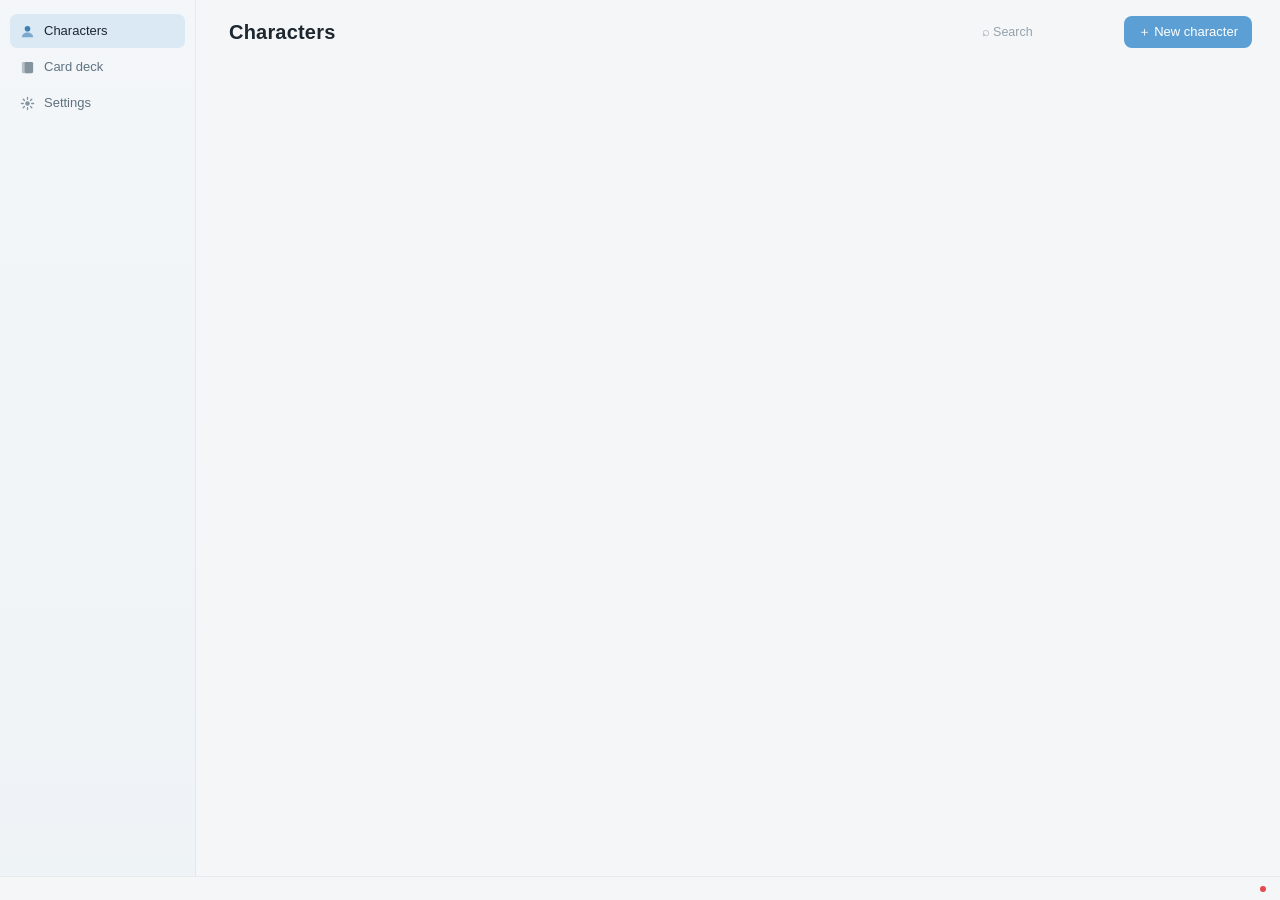
==== commit f8773b4e: "Webui redesign: tabs+panel frame, mood layer, works/term pages, gateway card Per docs/webui-redesign" ====
--- a/src/lunamoth/front/web/index.html
+++ b/src/lunamoth/front/web/index.html
@@ -8,7 +8,7 @@
 </head>
 <body>
 <div id="app">
-  <aside class="sidebar">
+  <aside class="sidebar" id="sidebar">
     <button class="nav-item active" data-view="board">
       <svg viewBox="0 0 16 16" fill="currentColor"><circle cx="8" cy="5" r="3"/><path d="M2 14c0-3 2.7-5 6-5s6 2 6 5" opacity=".6"/></svg>
       <span data-i18n="nav-charas">角色</span>
@@ -22,8 +22,8 @@
       <span data-i18n="nav-settings">设置</span>
     </button>
     <div class="spacer"></div>
-    <div class="foot"><i id="conn-dot"></i><span id="version"></span></div>
   </aside>
+  <div class="vsplit" id="sidebar-split" title=""></div>
 
   <div class="main">
     <!-- 角色看板 -->
@@ -93,6 +93,13 @@
                 <span data-lang="en">English</span>
               </div>
             </div>
+            <div class="set-row">
+              <div class="lbl"><span data-i18n="set-display">工具显示</span><small data-i18n="disp-sub"></small></div>
+              <div class="seg" id="display-seg">
+                <span data-disp="product" data-i18n="disp-product">Product</span>
+                <span data-disp="technical" data-i18n="disp-technical">Technical</span>
+              </div>
+            </div>
           </div>
           <div class="settings-pane" id="pane-gateway">
             <h2 data-i18n="set-gateway">网关</h2>
@@ -116,52 +123,66 @@
       </div>
     </div>
 
-    <!-- 对话页 -->
+    <!-- 角色页（对话 | 作品 | 终端 + 右侧面板） -->
     <div class="view" id="view-chat">
-      <div class="chat-root">
+      <div class="chat-root" id="chat-root">
         <div class="chat-col">
           <div class="chat-head">
             <button class="back" id="chat-back">‹</button>
-            <div class="avatar-s" id="chat-avatar"><span id="chat-avatar-glyph"></span><span class="mini-dot" id="chat-dot"></span></div>
+            <button class="avatar-s avatar-btn" id="chat-avatar" title=""><span class="mini-dot" id="chat-dot"></span></button>
             <div class="who"><b id="chat-name"></b><span id="chat-statusword"></span></div>
+            <div class="chat-tabs" id="chat-tabs">
+              <span data-page="chat" class="on" data-i18n="tab-chat">对话</span>
+              <span data-page="works"><i class="unread" id="works-unread"></i><em data-i18n="tab-works">作品</em></span>
+              <span data-page="term" data-i18n="tab-terminal">终端</span>
+            </div>
             <div class="grow"></div>
-            <div class="seg" id="mode-seg">
-              <span data-mode="live" data-i18n="seg-live">持续运行</span>
-              <span data-mode="chat" data-i18n="seg-chat">对话模式</span>
-            </div>
             <button class="icon-btn warn" id="net-btn" style="display:none" title="">⚠︎⌁</button>
-            <button class="icon-btn" id="drawer-btn" title="">▤</button>
-          </div>
-          <div class="stream" id="stream"><div class="stream-inner" id="stream-inner"></div></div>
-          <div class="composer-wrap">
-            <div class="work-status" id="work-status" hidden></div>
-            <div class="palette" id="palette"></div>
-            <div class="composer">
-              <button class="cmd-btn" id="cmd-btn">⌘</button>
-              <textarea id="composer-input" rows="1"></textarea>
-              <button class="send" id="send-btn">↑</button>
+            <button class="icon-btn on" id="panel-btn" title="">▤</button>
+          </div>
+          <div class="chat-pages">
+            <div class="chat-page on" id="page-chat">
+              <div class="stream" id="stream"><div class="stream-inner" id="stream-inner"></div></div>
+              <div class="composer-wrap">
+                <div class="work-status" id="work-status" hidden></div>
+                <div class="engage-bar" id="engage-bar" hidden><i></i></div>
+                <div class="composer">
+                  <textarea id="composer-input" rows="1"></textarea>
+                  <button class="send" id="send-btn">↑</button>
+                </div>
+              </div>
+            </div>
+            <div class="chat-page" id="page-works">
+              <div class="works-head" id="works-chips"></div>
+              <div class="works-body" id="works-list"></div>
+            </div>
+            <div class="chat-page" id="page-term">
+              <div class="term-body" id="term-body"></div>
             </div>
           </div>
         </div>
-        <aside class="drawer" id="drawer">
-          <div class="drawer-tabs" id="drawer-tabs">
-            <span data-p="d-status" class="on" data-i18n="tab-status">状态</span>
-            <span data-p="d-works" data-i18n="tab-works">作品</span>
-            <span data-p="d-memory" data-i18n="tab-memory">记忆</span>
-            <span data-p="d-skills" data-i18n="tab-skills">能力</span>
-            <span data-p="d-terminal" data-i18n="tab-terminal">终端</span>
-            <span data-p="d-gateway" data-i18n="tab-gateway">网关</span>
-          </div>
-          <div class="drawer-pane on" id="d-status"></div>
-          <div class="drawer-pane" id="d-works"></div>
-          <div class="drawer-pane" id="d-memory"></div>
-          <div class="drawer-pane" id="d-skills"></div>
-          <div class="drawer-pane" id="d-terminal"><div class="placeholder-pane" data-i18n="d-term-coming"></div></div>
-          <div class="drawer-pane" id="d-gateway"><div class="placeholder-pane" data-i18n="d-gw-coming"></div></div>
+        <div class="vsplit" id="panel-split"></div>
+        <aside class="panel" id="panel">
+          <div class="panel-layer on" id="panel-main"></div>
+          <div class="panel-layer" id="panel-page">
+            <div class="panel-page-head">
+              <button class="back" id="panel-page-back">‹</button>
+              <b id="panel-page-title"></b>
+            </div>
+            <div class="panel-page-body" id="panel-page-body"></div>
+          </div>
         </aside>
       </div>
     </div>
   </div>
+</div>
+
+<!-- 底部轻信息栏：版本 / 连接 / 会话计时 -->
+<div id="statusbar">
+  <span class="grow"></span>
+  <span id="sb-timer"></span>
+  <span id="version"></span>
+  <i id="conn-dot"></i>
 </div>
 
 <!-- 首次启动 -->
@@ -184,9 +205,9 @@
   <div id="fr-setup" class="setup-col" style="display:none"></div>
 </div>
 
-<!-- 新角色流程 -->
+<!-- 新角色工坊（虚化模态层） -->
 <div class="overlay flow-overlay" id="overlay-flow">
-  <div class="flow" id="flow-root"></div>
+  <div class="flow-card"><div class="flow" id="flow-root"></div></div>
 </div>
 
 <!-- 模态 -->
@@ -198,5 +219,6 @@
 <script src="i18n.js"></script>
 <script src="rpc.js"></script>
 <script src="app.js"></script>
+<script src="chat.js"></script>
 </body>
 </html>
--- a/src/lunamoth/front/web/style.css
+++ b/src/lunamoth/front/web/style.css
@@ -1,5 +1,6 @@
 /* ============================================================
-   LunaMoth Desktop renderer — visual baseline: docs/desktop/mockup.html.
+   LunaMoth Desktop renderer — visual baseline: docs/desktop/mockup.html,
+   redesigned per docs/webui-redesign-0612.md (panel, tabs, mood layer).
    Tokens first; no raw hex inside components (Hermes DESIGN.md rule).
    ============================================================ */
 :root{
@@ -8,6 +9,7 @@
   --bg:#F5F6F8; --panel:#FFFFFF; --hairline:rgba(20,40,60,.10); --hairline-2:rgba(20,40,60,.06);
   --green:#2FBF5A; --red:#E5484D; --amber:#D9930D;
   --radius:10px;
+  --statusbar-h:24px;
   --sans:-apple-system,BlinkMacSystemFont,"SF Pro Text","Helvetica Neue","PingFang SC","Hiragino Sans GB","Microsoft YaHei",sans-serif;
   --mono:"SF Mono",ui-monospace,Menlo,Consolas,monospace;
 }
@@ -18,28 +20,42 @@
   background:var(--bg); -webkit-font-smoothing:antialiased; overflow:hidden;
 }
 button{font:inherit}
-#app{display:flex; height:100vh}
-
-/* ---------- 左侧栏 ---------- */
+#app{display:flex; height:calc(100vh - var(--statusbar-h))}
+
+/* ---------- 左侧栏（可拖宽） ---------- */
 .sidebar{
-  width:196px; flex:none; padding:14px 10px 14px; display:flex; flex-direction:column; gap:2px;
+  width:var(--sidebar-w,196px); flex:none; padding:14px 10px 14px; display:flex; flex-direction:column; gap:2px;
   background:linear-gradient(180deg,rgba(244,247,250,.92),rgba(238,243,247,.92));
-  border-right:1px solid var(--hairline-2);
-}
+  border-right:1px solid var(--hairline-2); overflow:hidden;
+}
+.sidebar.collapsed{display:none}
 .nav-item{
   display:flex; align-items:center; gap:9px; padding:7px 10px; border-radius:7px;
   color:var(--text-2); font-size:13px; cursor:pointer; user-select:none; border:none; background:none;
-  text-align:left; width:100%;
+  text-align:left; width:100%; white-space:nowrap;
 }
 .nav-item svg{width:15px;height:15px;flex:none;opacity:.75}
 .nav-item.active{background:rgba(91,159,212,.16); color:var(--text); font-weight:500}
 .nav-item.active svg{opacity:1; color:var(--accent-deep)}
 .sidebar .spacer{flex:1}
-.sidebar .foot{
-  display:flex; align-items:center; gap:7px; padding:4px 10px; font-size:11px; color:var(--text-3);
-}
-.sidebar .foot i{width:6px;height:6px;border-radius:50%;background:#C3CDD4;display:block;flex:none}
-.sidebar .foot i.bad{background:var(--red)}
+
+/* 拖宽分隔条（左右栏共用） */
+.vsplit{
+  width:5px; flex:none; cursor:col-resize; background:none; position:relative; z-index:5;
+}
+.vsplit:hover,.vsplit.dragging{background:rgba(91,159,212,.25)}
+body.col-resizing{cursor:col-resize; user-select:none}
+body.col-resizing *{cursor:col-resize !important}
+
+/* ---------- 底部轻信息栏：版本 / 连接 / 计时（重要状态在右侧面板） ---------- */
+#statusbar{
+  height:var(--statusbar-h); display:flex; align-items:center; gap:10px; padding:0 14px;
+  border-top:1px solid var(--hairline-2); font-size:11px; color:var(--text-3);
+  background:var(--bg); font-variant-numeric:tabular-nums;
+}
+#statusbar .grow{flex:1}
+#conn-dot{width:6px;height:6px;border-radius:50%;background:#C3CDD4;display:block;flex:none}
+#conn-dot.bad{background:var(--red)}
 
 /* ---------- 主区域通用 ---------- */
 .main{flex:1; min-width:0; display:flex; flex-direction:column; background:var(--bg)}
@@ -89,6 +105,12 @@
   position:absolute; inset:0; display:flex; align-items:center; justify-content:center;
   font-size:52px; font-weight:200; color:rgba(255,255,255,.85); letter-spacing:2px;
 }
+.portrait .avatar-svg{position:absolute; inset:14%; width:72%; height:72%; object-fit:contain;
+  filter:drop-shadow(0 10px 22px rgba(0,0,0,.16))}
+.portrait[style*="--card-theme"]{
+  background:radial-gradient(circle at 50% 30%, rgba(255,255,255,.22), transparent 36%),
+    linear-gradient(165deg, rgba(8,23,39,.88), var(--card-theme));
+}
 .dot{
   position:absolute; right:12px; bottom:12px; width:11px; height:11px; border-radius:50%;
   border:2px solid rgba(255,255,255,.9);
@@ -99,9 +121,6 @@
 @keyframes breathe{
   0%,100%{box-shadow:0 0 0 0 rgba(47,191,90,.45)}
   50%{box-shadow:0 0 0 7px rgba(47,191,90,0)}
-}
-@media (prefers-reduced-motion: reduce){
-  .dot.live,.working-now i,.mini-dot,.spin,.think-head.streaming::before,.work-status::before{animation:none !important}
 }
 .hover-acts{position:absolute; top:10px; right:10px; display:flex; gap:6px; opacity:0; transition:opacity .15s}
 .chara-card:hover .hover-acts{opacity:1}
@@ -168,8 +187,8 @@
 .p-5{background:linear-gradient(165deg,#33261E 0%,#6E4B33 55%,#C99B6A 100%)}
 .moth{position:absolute; left:50%; top:50%; transform:translate(-50%,-54%); opacity:.9}
 
-/* ---------- 对话页 ---------- */
-.chat-root{flex:1; display:flex; min-height:0}
+/* ---------- 角色页框架：对话|作品|终端 + 右侧面板 ---------- */
+.chat-root{flex:1; display:flex; min-height:0; --chara-accent:var(--accent)}
 .chat-col{flex:1; min-width:0; display:flex; flex-direction:column}
 .chat-head{
   flex:none; height:48px; display:flex; align-items:center; gap:10px; padding:0 18px;
@@ -178,17 +197,33 @@
 .chat-head .back{color:var(--text-3); font-size:18px; cursor:pointer; padding:0 4px; border:none; background:none}
 .chat-head .back:hover{color:var(--text)}
 .avatar-s{
-  width:28px;height:28px;border-radius:8px; position:relative; flex:none;
+  width:28px;height:28px;border-radius:8px; position:relative; flex:none; overflow:visible;
   display:flex;align-items:center;justify-content:center; color:rgba(255,255,255,.9); font-size:13px; font-weight:300;
 }
+.avatar-s img{width:100%;height:100%;object-fit:contain;border-radius:inherit}
+.avatar-s[style*="--card-theme"]{background:linear-gradient(160deg, rgba(8,23,39,.85), var(--card-theme))}
+.avatar-btn{border:none;cursor:pointer;padding:0}
+.avatar-btn:hover{box-shadow:0 0 0 2px color-mix(in srgb, var(--chara-accent) 45%, transparent)}
 .avatar-s .mini-dot{
   position:absolute; right:-2px; bottom:-2px; width:8px;height:8px;border-radius:50%;
-  background:var(--green); border:1.5px solid var(--bg); animation:breathe 2.6s ease-in-out infinite;
+  background:var(--green); border:1.5px solid var(--bg); animation:breathe 2.6s ease-in-out infinite; z-index:2;
 }
 .avatar-s .mini-dot.off{background:#9AA7B0; animation:none}
+.chat-head .who{min-width:0}
 .chat-head .who b{font-size:14px; font-weight:600}
 .chat-head .who span{font-size:11.5px; color:var(--text-3); margin-left:7px}
 .chat-head .grow{flex:1}
+.chat-tabs{display:flex; gap:2px; margin-left:14px; align-self:stretch; align-items:stretch}
+.chat-tabs span{
+  display:flex; align-items:center; gap:4px; padding:0 11px; font-size:12.5px; color:var(--text-3);
+  cursor:pointer; user-select:none; border-bottom:2px solid transparent; position:relative;
+}
+.chat-tabs span:hover{color:var(--text-2)}
+.chat-tabs span.on{color:var(--text); font-weight:550; border-bottom-color:var(--chara-accent)}
+.chat-tabs .unread{
+  width:6px;height:6px;border-radius:50%;background:var(--amber);display:none;flex:none;
+}
+.chat-tabs .unread.show{display:block}
 .seg{display:flex; background:rgba(20,40,60,.06); border-radius:8px; padding:2px; font-size:12px}
 .seg span{padding:3.5px 12px; border-radius:6px; color:var(--text-2); cursor:pointer; user-select:none}
 .seg span.on{background:#fff; color:var(--text); font-weight:550; box-shadow:0 1px 2px rgba(10,30,50,.10)}
@@ -200,8 +235,23 @@
 .icon-btn.on{background:rgba(91,159,212,.15); color:var(--accent-deep)}
 .icon-btn.warn{color:var(--amber)}
 
+/* 三个常驻页面（display 切换，不卸载） */
+.chat-pages{flex:1; min-height:0; display:flex; flex-direction:column}
+.chat-page{flex:1; min-height:0; display:none; flex-direction:column}
+.chat-page.on{display:flex}
+
 .stream{flex:1; overflow-y:auto; padding:26px 0 10px}
 .stream-inner{max-width:640px; margin:0 auto; padding:0 24px; display:flex; flex-direction:column; gap:18px}
+
+/* 空聊天状态：每张卡的品牌时刻 */
+.chat-empty{
+  display:flex; flex-direction:column; align-items:center; gap:10px; padding:46px 0 30px;
+  color:var(--text-3);
+}
+.chat-empty .avatar-s{width:96px;height:96px;border-radius:24px;font-size:40px}
+.chat-empty b{font-size:18px; font-weight:650; color:var(--text)}
+.chat-empty .tagline{font-size:13px; color:var(--text-2); max-width:380px; text-align:center; line-height:1.7}
+
 .char-msg{display:flex; gap:12px}
 .char-msg .avatar-s{margin-top:2px}
 .char-msg .body{flex:1; min-width:0}
@@ -211,8 +261,16 @@
   border-radius:14px; padding:10px 13px 11px;
   background:linear-gradient(135deg,rgba(255,232,168,.42),rgba(91,159,212,.13));
   box-shadow:0 0 0 1px rgba(217,147,13,.22),0 8px 26px rgba(217,147,13,.10);
+  transition:opacity .8s ease, filter .8s ease;
 }
 .char-msg.super-chat .text{font-weight:500}
+/* 已读 = 淡化：亮的没看过、淡的看过了（不再用 ✓ 文字） */
+.char-msg.super-chat.read .body{opacity:.58; filter:saturate(.5)}
+.chan-badge{
+  display:none; font-size:9.5px; font-family:var(--mono); color:var(--text-3); background:rgba(20,40,60,.05);
+  border-radius:5px; padding:1px 5px;
+}
+body.technical .chan-badge{display:inline-block}
 .muse-msg{
   margin-left:40px; max-width:82%; align-self:flex-start;
   border-left:2px solid rgba(91,159,212,.20); padding:7px 11px;
@@ -261,6 +319,7 @@
 .sys-note.idle-divider::before,.sys-note.idle-divider::after{
   content:""; height:1px; flex:1; background:var(--hairline-2);
 }
+.sys-note.arrived{letter-spacing:.2em; opacity:.7}
 .md-pre{
   font-family:var(--mono); font-size:11.5px; background:rgba(20,40,60,.05); border-radius:8px;
   padding:9px 11px; overflow:auto; line-height:1.5; margin:4px 0;
@@ -289,12 +348,6 @@
   border-top-color:transparent; display:inline-block; animation:spin .9s linear infinite;
 }
 @keyframes spin{to{transform:rotate(360deg)}}
-.working-now{padding-left:40px; font-size:12.5px; color:var(--text-2); display:flex; align-items:center; gap:7px}
-.working-now i{
-  width:7px;height:7px;border-radius:50%;background:var(--accent);display:block;
-  animation:breathe 1.8s ease-in-out infinite; flex:none;
-}
-.working-now code{font-family:var(--mono); font-size:11px; color:var(--text-3); overflow:hidden; text-overflow:ellipsis; white-space:nowrap}
 
 .composer-wrap{flex:none; padding:8px 24px 18px; position:relative}
 .work-status{
@@ -304,22 +357,30 @@
 }
 .work-status[hidden]{display:none}
 .work-status::before{
-  content:""; width:7px; height:7px; border-radius:50%; background:var(--accent); flex:none;
+  content:""; width:7px; height:7px; border-radius:50%; background:var(--chara-accent); flex:none;
   animation:breathe 1.6s ease-in-out infinite;
 }
 .work-status.tool::before{background:var(--amber)}
-.work-status.generate::before{background:var(--accent)}
+.work-status.life::before{background:var(--green)}
+
+/* waiting 进度条：「条走完我就去做自己的事」 */
+.engage-bar{
+  max-width:640px; margin:0 auto 6px; height:2px; border-radius:99px;
+  background:color-mix(in srgb, var(--chara-accent) 14%, transparent); overflow:hidden;
+}
+.engage-bar[hidden]{display:none}
+.engage-bar i{
+  display:block; height:100%; width:100%; border-radius:99px;
+  background:color-mix(in srgb, var(--chara-accent) 70%, transparent);
+  transition:width 1s linear;
+}
 
 .composer{
   max-width:640px; margin:0 auto; display:flex; align-items:flex-end; gap:8px;
-  background:var(--panel); border-radius:13px; padding:6px 8px 6px 6px;
+  background:var(--panel); border-radius:13px; padding:6px 8px 6px 14px;
   box-shadow:0 0 0 1px var(--hairline),0 2px 8px rgba(10,30,50,.06);
-}
-.composer .cmd-btn{
-  width:30px;height:30px;border:none;border-radius:9px;cursor:pointer;background:none;
-  color:var(--text-3); font-size:15px; flex:none;
-}
-.composer .cmd-btn:hover,.composer .cmd-btn.on{background:rgba(20,40,60,.07); color:var(--text)}
+  position:relative; overflow:hidden;
+}
 .composer textarea{
   flex:1; color:var(--text); font-size:14px; padding:5px 2px; border:none; outline:none; background:none;
   resize:none; font-family:var(--sans); line-height:1.5; max-height:130px;
@@ -327,11 +388,50 @@
 .composer textarea::placeholder{color:var(--text-3)}
 .composer .send,.composer .stop{
   width:30px;height:30px;border:none;border-radius:9px;cursor:pointer; flex:none;
-  background:var(--accent); color:#fff; font-size:14px;
+  background:var(--chara-accent); color:#fff; font-size:14px;
 }
 .composer .stop{background:rgba(20,40,60,.25)}
 .composer .stop:hover{background:var(--red)}
-/* 命令面板 */
+
+/* ---------- mood layer：界面有情绪，极温和 ----------
+   第 1 层：--chara-accent 来自卡片 theme_color；
+   第 2 层：data-life 只做基色变换（color-mix / 透明度 / box-shadow）。 */
+.chat-root[data-life="waiting"] .composer{
+  animation:lm-invite 4s ease-in-out infinite;
+}
+@keyframes lm-invite{
+  0%,100%{box-shadow:0 0 0 1px color-mix(in srgb, var(--chara-accent) 35%, var(--hairline)),0 2px 8px rgba(10,30,50,.06)}
+  50%{box-shadow:0 0 0 1px color-mix(in srgb, var(--chara-accent) 60%, transparent),0 2px 18px color-mix(in srgb, var(--chara-accent) 22%, transparent)}
+}
+/* working / idle_countdown 合并为同一 register：在做自己的事（流光，无倒计时） */
+.chat-root[data-life="working"] .composer::before{
+  content:""; position:absolute; inset:0 auto auto 0; height:2px; width:100%;
+  background:linear-gradient(90deg, transparent 12%,
+    color-mix(in srgb, var(--chara-accent) 55%, transparent) 50%, transparent 88%);
+  background-size:220% 100%;
+  animation:lm-flow 8s linear infinite;
+}
+@keyframes lm-flow{from{background-position:200% 0}to{background-position:-120% 0}}
+/* resting：灯暗了。输入永远不做 disabled 视觉 */
+.chat-root[data-life="resting"] .chat-pages,
+.chat-root[data-life="resting"] .panel{filter:saturate(.82) brightness(.965)}
+.chat-root[data-life="resting"] .composer{
+  animation:lm-rest 7.5s ease-in-out infinite;
+}
+@keyframes lm-rest{
+  0%,100%{box-shadow:0 0 0 1px var(--hairline-2),0 2px 8px rgba(10,30,50,.04); opacity:.86}
+  50%{box-shadow:0 0 0 1px var(--hairline),0 2px 8px rgba(10,30,50,.06); opacity:1}
+}
+.chat-root[data-life="backoff"] .composer{filter:saturate(.5)}
+.chat-root[data-life="backoff"] .work-status{color:var(--red)}
+.chat-root[data-life="backoff"] .work-status::before{background:var(--red); animation:none}
+@media (prefers-reduced-motion: reduce){
+  .dot.live,.mini-dot,.spin,.think-head.streaming::before,.work-status::before,
+  .chat-root[data-life] .composer,.chat-root[data-life="working"] .composer::before,
+  .transcribing i{animation:none !important}
+}
+
+/* 看板 ⋯ 菜单（浮动小面板） */
 .palette{
   position:absolute; bottom:64px; left:50%; transform:translateX(-50%); width:430px; max-width:92%;
   background:var(--panel); border-radius:13px; padding:6px;
@@ -346,81 +446,138 @@
 .palette .row .raw{margin-left:auto; font-family:var(--mono); font-size:11px; color:var(--text-3)}
 .palette .row.danger{color:var(--red)}
 .palette .row.danger .raw{color:rgba(229,72,77,.6)}
-.palette .hint{font-size:11px; color:var(--text-3); padding:5px 10px 4px; border-top:1px solid var(--hairline-2); margin-top:4px}
-
-/* ---------- 右抽屉 ---------- */
-.drawer{
-  width:332px; flex:none; border-left:1px solid var(--hairline-2); display:none; flex-direction:column;
+
+/* ---------- 右侧面板（默认常驻；状态在上，设置选单在下） ---------- */
+.panel{
+  width:var(--panel-w,300px); flex:none; border-left:1px solid var(--hairline-2);
   background:linear-gradient(180deg,#FAFBFC,#F6F8FA);
-}
-.drawer.open{display:flex}
-.drawer-tabs{flex:none; display:flex; gap:2px; padding:9px 10px 0; border-bottom:1px solid var(--hairline-2); flex-wrap:wrap}
-.drawer-tabs span{
-  font-size:12px; color:var(--text-3); padding:5px 8px 8px; cursor:pointer; border-bottom:2px solid transparent;
-  margin-bottom:-1px; user-select:none;
-}
-.drawer-tabs span.on{color:var(--text); font-weight:550; border-bottom-color:var(--accent)}
-.drawer-pane{flex:1; overflow:auto; padding:16px 16px 20px; display:none}
-.drawer-pane.on{display:block}
+  display:flex; flex-direction:column; min-width:0; position:relative;
+}
+.panel.collapsed{display:none}
+.panel-layer{flex:1; min-height:0; overflow-y:auto; padding:14px 16px 20px; display:none}
+.panel-layer.on{display:block}
+.pgroup{margin-bottom:18px}
+.pgroup>h5{
+  font-size:10.5px; font-weight:600; color:var(--text-3); text-transform:uppercase; letter-spacing:.8px;
+  margin-bottom:4px;
+}
+.prow{
+  display:flex; align-items:center; gap:8px; padding:8px 2px; border-bottom:1px solid var(--hairline-2);
+  font-size:12.5px; min-height:36px;
+}
+.prow.click{cursor:pointer; border-radius:6px; margin:0 -6px; padding:8px 8px}
+.prow.click:hover{background:rgba(20,40,60,.04)}
+.prow .plbl{font-weight:550; flex:none}
+.prow .psub{display:block; font-size:11px; color:var(--text-3); font-weight:400; margin-top:1px; line-height:1.45}
+.prow .pmain{flex:1; min-width:0}
+.prow .pval{
+  margin-left:auto; color:var(--text-3); font-size:11.5px; text-align:right; min-width:0;
+  overflow:hidden; text-overflow:ellipsis; white-space:nowrap; font-variant-numeric:tabular-nums; flex:1;
+}
+.prow .pval code{font-family:var(--mono); font-size:10.5px}
+.prow .chev{color:var(--text-3); flex:none; font-size:13px; opacity:.7}
+.pbar{
+  height:3px; border-radius:99px; background:rgba(20,40,60,.08); margin-top:5px; overflow:hidden;
+}
+.pbar i{display:block; height:100%; border-radius:99px; background:var(--chara-accent); opacity:.8}
+.pbar i.hot{background:var(--amber)}
+.prow .pdot{width:7px;height:7px;border-radius:50%;flex:none;background:#C3CDD4}
+.prow .pdot.live{background:var(--green)}
+.prow .pdot.err{background:var(--red)}
+.prow .tidy-link{
+  border:none;background:none;color:var(--accent-deep);font-size:11px;cursor:pointer;flex:none;padding:2px 4px;
+}
+.prow.danger{color:var(--red); border-bottom:none}
+.prow.danger:hover{background:rgba(229,72,77,.07)}
+.switch{
+  margin-left:auto; width:34px; height:20px; border-radius:99px; background:rgba(20,40,60,.18);
+  position:relative; cursor:pointer; transition:background .15s; border:none; flex:none;
+}
+.switch::after{
+  content:""; position:absolute; top:2px; left:2px; width:16px;height:16px;border-radius:50%;
+  background:#fff; box-shadow:0 1px 2px rgba(0,0,0,.25); transition:left .15s;
+}
+.switch.on{background:var(--green)}
+.switch.on::after{left:16px}
+.panel-page-head{
+  flex:none; display:flex; align-items:center; gap:8px; padding:10px 12px;
+  border-bottom:1px solid var(--hairline-2);
+}
+.panel-page-head .back{border:none;background:none;font-size:17px;color:var(--text-3);cursor:pointer;padding:0 4px}
+.panel-page-head .back:hover{color:var(--text)}
+.panel-page-head b{font-size:13px; font-weight:600}
+#panel-page{display:none; flex-direction:column; padding:0}
+#panel-page.on{display:flex}
+.panel-page-body{flex:1; overflow-y:auto; padding:14px 16px 20px}
+.pfield{margin-bottom:16px}
+.pfield label{display:block; font-size:12.5px; font-weight:550; margin-bottom:2px}
+.pfield .why{font-size:11px; color:var(--text-3); line-height:1.5; margin-bottom:6px}
+.pfield .ctl{display:flex; align-items:center; gap:8px}
+.pfield input[type=number],.pfield input[type=text]{
+  width:90px; font:inherit; font-size:12.5px; padding:5px 9px; border-radius:7px;
+  border:1px solid var(--hairline); background:var(--panel); color:var(--text); outline:none;
+}
+.pfield input:focus{border-color:var(--accent)}
+.pfield .seg{font-size:11.5px}
+.pfield .seg span{padding:3px 9px}
 .dsec{margin-bottom:20px}
 .dsec h4{
   font-size:11px; font-weight:600; color:var(--text-3); text-transform:uppercase; letter-spacing:.7px;
   margin-bottom:9px;
 }
-.ctx-big{display:flex; align-items:center; gap:14px}
-.ctx-big .ring{
-  width:54px;height:54px;border-radius:50%;flex:none;
-  background:conic-gradient(var(--accent) calc(var(--p,0)*1%), rgba(20,40,60,.08) 0);
-  -webkit-mask:radial-gradient(circle, transparent 18px, #000 18.5px);
-          mask:radial-gradient(circle, transparent 18px, #000 18.5px);
-}
-.ctx-big .nums b{font-size:15px; font-variant-numeric:tabular-nums}
-.ctx-big .nums div{font-size:11.5px; color:var(--text-3); font-variant-numeric:tabular-nums}
-.ctx-big .btn{margin-left:auto}
-.membar{margin-bottom:9px}
-.membar .lbl{display:flex; justify-content:space-between; font-size:12px; color:var(--text-2); margin-bottom:4px}
-.membar .lbl span{color:var(--text-3); font-size:11px; font-variant-numeric:tabular-nums}
-.membar .bar{height:4px; border-radius:99px; background:rgba(20,40,60,.07)}
-.membar .bar i{display:block; height:100%; border-radius:99px; background:var(--accent); opacity:.8}
-.sandbox-card{background:var(--panel); border-radius:10px; padding:11px 12px; box-shadow:0 0 0 1px var(--hairline-2)}
-.sandbox-card .top{display:flex; align-items:center; gap:8px; font-size:13px; font-weight:550}
-.sandbox-card .top small{font-weight:400; color:var(--text-3); font-size:11.5px; margin-left:auto}
-.sandbox-card .paths{margin-top:8px; display:flex; flex-direction:column; gap:3px}
-.sandbox-card .paths code{
-  font-family:var(--mono); font-size:11px; color:var(--text-2); background:rgba(20,40,60,.04);
-  padding:2.5px 8px; border-radius:6px; overflow:hidden; text-overflow:ellipsis; white-space:nowrap;
-}
-.switch-row{display:flex; align-items:center; font-size:13px; padding:2px 0}
-.switch-row small{color:var(--text-3); font-size:11.5px; margin-left:7px}
-.switch{
-  margin-left:auto; width:34px; height:20px; border-radius:99px; background:rgba(20,40,60,.18);
-  position:relative; cursor:pointer; transition:background .15s; border:none; flex:none;
-}
-.switch::after{
-  content:""; position:absolute; top:2px; left:2px; width:16px;height:16px;border-radius:50%;
-  background:#fff; box-shadow:0 1px 2px rgba(0,0,0,.25); transition:left .15s;
-}
-.switch.on{background:var(--green)}
-.switch.on::after{left:16px}
 .goal{display:flex; gap:8px; font-size:13px; padding:4px 0; align-items:baseline}
 .goal i{width:13px;height:13px;border-radius:4px;border:1.5px solid rgba(20,40,60,.25); flex:none; transform:translateY(2px)}
 .memory-text{font-size:12.5px; line-height:1.8; color:var(--text-2); white-space:pre-wrap; overflow-wrap:break-word}
-/* 作品 pane */
-.day-label{font-size:11px; color:var(--text-3); margin:2px 0 8px}
-.work-row{display:flex; align-items:center; gap:10px; padding:7px 8px; border-radius:9px; cursor:pointer}
+.tool-chips{display:flex; flex-wrap:wrap; gap:5px}
+.tool-chips .chip{font-family:var(--mono); font-size:10px}
+.placeholder-pane{color:var(--text-3); font-size:12.5px; line-height:1.8; padding-top:8px}
+
+/* 模型/强度浮层 */
+.popover{
+  position:fixed; z-index:60; width:280px; background:var(--panel); border-radius:13px; padding:13px 15px;
+  box-shadow:0 0 0 1px var(--hairline),0 18px 50px rgba(10,30,50,.22);
+}
+.popover h4{font-size:11px; font-weight:600; color:var(--text-3); text-transform:uppercase; letter-spacing:.7px; margin-bottom:8px}
+.popover .model-id{font-family:var(--mono); font-size:12px; margin-bottom:4px; overflow-wrap:anywhere}
+.popover .dim-note{font-size:11px; color:var(--text-3); line-height:1.55; margin-top:8px}
+.popover .seg{margin-bottom:4px}
+
+/* ---------- 作品页 ---------- */
+.works-head{flex:none; display:flex; gap:7px; padding:13px 22px 10px; flex-wrap:wrap; align-items:center}
+.works-head .fchip{
+  border:none; cursor:pointer; font-size:12px; color:var(--text-2); background:rgba(20,40,60,.055);
+  border-radius:99px; padding:4px 12px;
+}
+.works-head .fchip.on{background:color-mix(in srgb, var(--chara-accent) 16%, transparent); color:var(--text); font-weight:550}
+.works-body{flex:1; overflow-y:auto; padding:2px 22px 22px}
+.works-body .day-label{font-size:11px; color:var(--text-3); margin:10px 0 6px}
+.work-row{display:flex; align-items:center; gap:11px; padding:8px 10px; border-radius:10px; cursor:pointer}
 .work-row:hover{background:rgba(20,40,60,.045)}
 .work-row .wicon{
-  width:32px;height:32px;border-radius:8px;flex:none;display:flex;align-items:center;justify-content:center;
-  font-size:13px; color:#fff; background:linear-gradient(150deg,#10243C,#2E6E8E 60%,#7FE8C9);
+  width:34px;height:34px;border-radius:9px;flex:none;display:flex;align-items:center;justify-content:center;
+  font-size:14px; color:#fff; background:linear-gradient(150deg,#10243C,#2E6E8E 60%,#7FE8C9);
 }
 .work-row .winfo{flex:1;min-width:0}
 .work-row .winfo b{font-size:12.5px; font-family:var(--mono); font-weight:500; display:block;
   overflow:hidden; text-overflow:ellipsis; white-space:nowrap}
-.work-row .winfo span{font-size:11px; color:var(--text-3)}
+.work-row .winfo .wrel{font-size:10.5px; color:var(--text-3); font-family:var(--mono);
+  display:block; overflow:hidden; text-overflow:ellipsis; white-space:nowrap}
+.work-row .wmeta{flex:none; text-align:right; font-size:11px; color:var(--text-3); font-variant-numeric:tabular-nums}
+.work-row .wmeta span{display:block}
 .work-row .reveal{opacity:0; border:none; background:none; color:var(--text-3); cursor:pointer; font-size:13px}
 .work-row:hover .reveal{opacity:1}
-.drawer-foot-link{font-size:12px; color:var(--accent-deep); cursor:pointer; padding-top:6px; border:none; background:none}
-.placeholder-pane{color:var(--text-3); font-size:12.5px; line-height:1.8; padding-top:8px}
+.works-empty{padding:60px 0; text-align:center; color:var(--text-3); font-size:13px; line-height:2}
+.works-note{font-size:11px; color:var(--text-3); padding:8px 10px}
+.drawer-foot-link{font-size:12px; color:var(--accent-deep); cursor:pointer; padding:10px; border:none; background:none}
+
+/* ---------- 终端页（占位形态） ---------- */
+.term-body{flex:1; display:flex; flex-direction:column; align-items:center; justify-content:center; gap:14px; padding:30px}
+.term-body .term-note{color:var(--text-3); font-size:13px; text-align:center; line-height:1.8; max-width:420px}
+.term-path{
+  display:flex; align-items:center; gap:10px; background:var(--panel); border-radius:10px;
+  box-shadow:0 0 0 1px var(--hairline-2); padding:10px 14px; max-width:90%;
+}
+.term-path code{font-family:var(--mono); font-size:12px; color:var(--text-2); overflow-wrap:anywhere}
 
 /* ---------- 卡册 ---------- */
 .deck{flex:1; overflow:auto; padding:8px 28px 28px}
@@ -470,9 +627,25 @@
   background:rgba(91,159,212,.08); pointer-events:none; z-index:99;
 }
 
+/* 卡片视图（浏览不再是 JSON） */
+.cv-head{display:flex; gap:16px; align-items:center; margin-bottom:14px}
+.cv-head .avatar-s{width:72px;height:72px;border-radius:18px;font-size:30px}
+.cv-head .cv-id b{font-size:17px;font-weight:650;display:block}
+.cv-head .cv-id .tagline{font-size:12.5px;color:var(--text-2);margin-top:2px;line-height:1.5}
+.cv-badges{display:flex;gap:5px;flex-wrap:wrap;margin-top:6px}
+.cv-block{margin-bottom:13px}
+.cv-block h4{font-size:11px;font-weight:600;color:var(--text-3);text-transform:uppercase;letter-spacing:.7px;margin-bottom:5px}
+.cv-block .memory-text{max-height:30vh;overflow:auto}
+details.cv-raw{margin-top:6px}
+details.cv-raw summary{font-size:11.5px;color:var(--text-3);cursor:pointer;user-select:none}
+details.cv-raw pre{
+  margin-top:8px;font-family:var(--mono);font-size:10.5px;line-height:1.5;color:var(--text-3);
+  background:rgba(20,40,60,.04);border-radius:8px;padding:10px;max-height:38vh;overflow:auto;
+}
+
 /* ---------- 模态层 ---------- */
 .modal-layer{
-  position:fixed; inset:0; background:rgba(18,28,38,.32); backdrop-filter:blur(2px);
+  position:fixed; inset:0; background:rgba(18,28,38,.32); backdrop-filter:blur(7px);
   display:none; align-items:center; justify-content:center; z-index:40;
 }
 .modal-layer.open{display:flex}
@@ -498,7 +671,6 @@
 .confirm-input:focus,.text-input:focus{border-color:var(--accent)}
 .modal .acts{display:flex; gap:8px; align-items:center}
 .modal .acts .grow{flex:1}
-.view-avatar{width:72px;height:72px;object-fit:contain;display:block;margin:2px 0 12px;border-radius:14px;background:rgba(20,40,60,.045)}
 .key-update-list{display:flex;flex-direction:column;gap:6px;margin-top:8px;max-height:34vh;overflow:auto}
 .check-row{
   display:flex;align-items:center;gap:10px;padding:8px 10px;border-radius:9px;
@@ -513,6 +685,55 @@
   overflow:hidden;text-overflow:ellipsis;white-space:nowrap;
 }
 
+/* ---------- 头像编辑器 ---------- */
+.av-top{display:flex; gap:18px; align-items:center; margin-bottom:14px}
+.av-preview{
+  width:96px;height:96px;border-radius:22px;flex:none;display:flex;align-items:center;justify-content:center;
+  background:linear-gradient(160deg,rgba(91,159,212,.12),rgba(20,40,60,.05));
+  box-shadow:inset 0 0 0 1px var(--hairline-2); color:var(--text-3); font-size:36px;
+}
+.av-preview img{width:84px;height:84px;object-fit:contain}
+.av-sec{margin-bottom:14px}
+.av-sec h4{font-size:11px;font-weight:600;color:var(--text-3);text-transform:uppercase;letter-spacing:.7px;margin-bottom:7px}
+.av-note{font-size:11.5px;color:var(--text-3);line-height:1.6}
+.av-note.amber{color:var(--amber)}
+
+/* ---------- 网关卡片 ---------- */
+.gw-plats{display:flex; gap:6px; margin-bottom:14px}
+.gw-plats button{
+  flex:1; border:1px solid var(--hairline-2); border-radius:10px; background:none; cursor:pointer;
+  padding:9px 6px; font-size:12.5px; font-weight:550; color:var(--text-2);
+}
+.gw-plats button.on{border-color:var(--accent); background:var(--accent-soft); color:var(--text); box-shadow:0 0 0 1px var(--accent)}
+.gw-chips{display:flex; gap:6px; flex-wrap:wrap; margin-bottom:14px}
+.gw-chip{font-size:11px; border-radius:99px; padding:3px 10px; background:rgba(20,40,60,.06); color:var(--text-2)}
+.gw-chip.ok{background:rgba(47,191,90,.12); color:#1E8A43}
+.gw-chip.warn{background:rgba(217,147,13,.12); color:var(--amber)}
+.gw-blurb{font-size:12px; color:var(--text-2); line-height:1.6; margin-bottom:12px}
+.gw-banner{
+  font-size:11.5px; color:var(--amber); background:rgba(217,147,13,.09); border-radius:8px;
+  padding:7px 10px; margin-bottom:12px; line-height:1.55;
+}
+.gw-sec{margin-bottom:13px}
+.gw-sec h4{font-size:11px;font-weight:600;color:var(--text-3);text-transform:uppercase;letter-spacing:.7px;margin-bottom:7px}
+.gw-steps{margin:0 0 4px 18px; font-size:12.5px; color:var(--text-2); line-height:1.8}
+.gw-field{display:flex; flex-direction:column; gap:2px; margin-bottom:9px}
+.gw-field label{font-size:12px; font-weight:550}
+.gw-field .why{font-size:10.5px; color:var(--text-3)}
+.gw-field input{
+  font:inherit; font-size:12.5px; font-family:var(--mono); padding:6px 10px; border-radius:7px;
+  border:1px solid var(--hairline); background:#FAFBFC; color:var(--text); outline:none;
+}
+.gw-field input:focus{border-color:var(--accent)}
+.gw-adv summary{font-size:12px; color:var(--text-2); cursor:pointer; user-select:none; margin-bottom:8px}
+.gw-foot{display:flex; align-items:center; gap:10px; margin-top:16px}
+.gw-foot .enable-lbl{font-size:12.5px; font-weight:550}
+.gw-foot .grow{flex:1}
+.gw-qr-box{
+  border:1px dashed var(--hairline); border-radius:12px; padding:22px; text-align:center;
+  font-size:12.5px; color:var(--text-3); line-height:1.8; margin-bottom:12px;
+}
+
 /* ---------- 唤醒 sheet ---------- */
 .sheet{width:480px}
 .sheet .field-row{margin-bottom:14px}
@@ -525,7 +746,6 @@
   border:none; outline:none; background:none; font:inherit; flex:1; color:var(--text); min-width:0;
 }
 .input-like .cue{margin-left:auto; color:var(--text-3); font-size:11px; flex:none}
-.sheet .mlink{font-size:11.5px; color:var(--accent-deep); margin-left:10px; cursor:pointer}
 .adv{border-top:1px solid var(--hairline-2); margin-top:6px; padding-top:12px}
 .adv .adv-head{font-size:12px; color:var(--text-2); cursor:pointer; margin-bottom:12px; user-select:none}
 .adv .adv-body{display:none}
@@ -535,19 +755,35 @@
 .iso-seg>div.on{border-color:var(--accent); background:var(--accent-soft); box-shadow:0 0 0 1px var(--accent)}
 .iso-seg b{font-size:12.5px; display:flex; align-items:center; gap:5px}
 .iso-seg span{font-size:10.5px; color:var(--text-3); display:block; margin-top:2px; line-height:1.45}
-.tool-chips{display:flex; flex-wrap:wrap; gap:5px}
-.tool-chips .chip{font-family:var(--mono); font-size:10px}
 .amber-note{font-size:11.5px; color:var(--amber); margin-top:6px}
-
-/* ---------- 新角色流程 ---------- */
-.flow{flex:1; overflow:auto; display:flex; flex-direction:column; align-items:center; padding:18px 28px 30px}
+.switch-row{display:flex; align-items:center; font-size:13px; padding:2px 0}
+.switch-row small{color:var(--text-3); font-size:11.5px; margin-left:7px}
+
+/* ---------- 新角色工坊（虚化模态层，不再全屏接管） ---------- */
+.overlay{
+  position:fixed; inset:0; z-index:50; display:none; flex-direction:column; align-items:center; justify-content:center;
+  background:
+    radial-gradient(700px 360px at 50% -8%, rgba(127,182,222,.28), transparent 70%),
+    linear-gradient(180deg,#F7FAFC,#EFF4F8);
+  overflow:auto;
+}
+.overlay.open{display:flex}
+.overlay.flow-overlay{
+  background:rgba(18,28,38,.30); backdrop-filter:blur(9px); justify-content:center;
+}
+.flow-card{
+  width:740px; max-width:94%; max-height:90vh; overflow:auto;
+  background:var(--bg); border-radius:18px;
+  box-shadow:0 0 0 1px rgba(255,255,255,.45),0 30px 90px rgba(10,20,30,.4);
+}
+.flow{display:flex; flex-direction:column; align-items:center; padding:22px 30px 28px}
 .flow-steps{display:flex; align-items:center; gap:8px; font-size:12px; color:var(--text-3); margin-bottom:18px}
 .flow-steps b{color:var(--text); font-weight:600}
 .flow-steps .done{color:var(--accent-deep)}
 .flow-steps i{width:14px; height:1px; background:var(--hairline); display:block}
 .flow-inner{width:620px; max-width:100%}
 .tell-box{
-  width:100%; min-height:300px; background:var(--panel); border-radius:13px; padding:18px;
+  width:100%; min-height:280px; background:var(--panel); border-radius:13px; padding:18px;
   box-shadow:0 0 0 1px var(--hairline-2); border:none; outline:none; font:inherit; font-size:14px;
   line-height:1.8; resize:vertical; color:var(--text);
 }
@@ -578,6 +814,8 @@
 .sec .ver+.rewrite,.sec .ver+.revert{margin-left:10px}
 .sec .sec-text{font-size:13.5px; line-height:1.75; color:var(--text); outline:none; white-space:pre-wrap; border-radius:6px}
 .sec .sec-text:focus{background:rgba(91,159,212,.05)}
+.name-pair{display:grid; grid-template-columns:1fr 1fr; gap:12px; margin-bottom:12px}
+.name-pair .sec{margin-bottom:0}
 .visual-row{display:flex; align-items:center; gap:14px; flex-wrap:wrap}
 .avatar-preview{
   width:76px;height:76px;border-radius:17px;display:flex;align-items:center;justify-content:center;
@@ -599,9 +837,6 @@
 .emb-option.on{border-color:var(--accent); background:var(--accent-soft); box-shadow:0 0 0 1px var(--accent)}
 .emb-option b{display:block; font-size:12px; margin-bottom:4px}
 .emb-option span{display:block; font-size:11.5px; color:var(--text-2); line-height:1.55}
-.sec.collapsed{padding:12px 18px; color:var(--text-2)}
-.sec.collapsed h3{margin:0}
-.sec.collapsed h3 .cue{margin-left:auto; font-weight:400; font-size:12px; color:var(--text-3)}
 .flow-bar{width:620px; max-width:100%; display:flex; align-items:center; gap:8px; padding-top:6px}
 .flow-bar .grow{flex:1}
 .origin-panel{
@@ -613,19 +848,9 @@
 .origin-panel .ox{font-size:12px; color:var(--text-2); margin-top:5px; line-height:1.7;
   display:-webkit-box; -webkit-line-clamp:2; -webkit-box-orient:vertical; overflow:hidden}
 .origin-panel.expanded .ox{display:block; -webkit-line-clamp:unset}
-.transcribing{display:flex; align-items:center; gap:10px; justify-content:center; padding:40px 0; color:var(--text-2); font-size:13px}
-.transcribing i{width:8px;height:8px;border-radius:50%;background:var(--accent);display:block;animation:breathe 1.6s ease-in-out infinite}
+.cap-hint{font-size:11.5px; color:var(--text-3); line-height:1.6}
 
 /* ---------- 首次启动 ---------- */
-.overlay{
-  position:fixed; inset:0; z-index:50; display:none; flex-direction:column; align-items:center; justify-content:center;
-  background:
-    radial-gradient(700px 360px at 50% -8%, rgba(127,182,222,.28), transparent 70%),
-    linear-gradient(180deg,#F7FAFC,#EFF4F8);
-  overflow:auto;
-}
-.overlay.open{display:flex}
-.overlay.flow-overlay{justify-content:flex-start; background:var(--bg)}
 .fr-dots{position:absolute; top:26px; display:flex; gap:7px}
 .fr-dots i{width:6px;height:6px;border-radius:50%;background:rgba(20,40,60,.15)}
 .fr-dots i.done{background:var(--accent); opacity:.45}
@@ -671,9 +896,13 @@
 .capbadge.star{background:rgba(91,159,212,.12); color:var(--accent-deep)}
 .capbadge.off{background:rgba(20,40,60,.06); color:var(--text-3)}
 .capbadge.warn{background:rgba(217,147,13,.12); color:var(--amber)}
-.cap-hint{font-size:11.5px; color:var(--text-3); line-height:1.6}
 .setup-acts{display:flex; align-items:center; gap:8px; margin-top:4px}
 .setup-acts .grow{flex:1}
+.scope-note{font-size:11.5px; color:var(--text-3); line-height:1.6; margin:2px 0 12px}
+.no-fallback-row{
+  display:flex; align-items:center; gap:8px; font-size:12px; color:var(--text-2);
+  border:1px dashed var(--hairline); border-radius:9px; padding:8px 12px; margin-bottom:12px;
+}
 
 /* ---------- 设置 ---------- */
 .settings-root{flex:1; display:flex; min-height:0}
@@ -693,7 +922,7 @@
 .about-block{font-size:13px; color:var(--text-2); line-height:2}
 
 /* ---------- toast ---------- */
-.toast-wrap{position:fixed; bottom:22px; left:50%; transform:translateX(-50%); z-index:80; display:flex; flex-direction:column; gap:8px; align-items:center}
+.toast-wrap{position:fixed; bottom:32px; left:50%; transform:translateX(-50%); z-index:80; display:flex; flex-direction:column; gap:8px; align-items:center}
 .toast{
   background:rgba(25,35,45,.92); color:#fff; font-size:12.5px; border-radius:99px; padding:8px 18px;
   box-shadow:0 8px 28px rgba(10,20,30,.3); animation:toast-in .18s ease-out;
@@ -708,7 +937,7 @@
   --accent-soft:rgba(91,159,212,.18); --accent-deep:#7FB6DE;
 }
 body.dark .sidebar{background:linear-gradient(180deg,rgba(28,34,40,.94),rgba(24,30,36,.94))}
-body.dark .drawer{background:linear-gradient(180deg,#1F252B,#1C2228)}
+body.dark .panel{background:linear-gradient(180deg,#1F252B,#1C2228)}
 body.dark .nav-item.active{background:rgba(91,159,212,.20)}
 body.dark .btn.soft{background:rgba(255,255,255,.09); color:var(--text)}
 body.dark .btn.soft:hover{background:rgba(255,255,255,.14)}
@@ -719,18 +948,22 @@
 body.dark .hover-acts button{background:rgba(0,0,0,.45)}
 body.dark .tool-detail,body.dark .think-block,body.dark .muse-msg{background:rgba(255,255,255,.05)}
 body.dark .user-msg .bubble{background:rgba(91,159,212,.20)}
-body.dark .sandbox-card{background:#262E36}
-body.dark .sandbox-card .paths code{background:rgba(255,255,255,.06)}
-body.dark .membar .bar{background:rgba(255,255,255,.10)}
+body.dark .prow.click:hover{background:rgba(255,255,255,.05)}
+body.dark .pbar{background:rgba(255,255,255,.10)}
 body.dark .switch{background:rgba(255,255,255,.22)}
 body.dark .switch.on{background:var(--green)}
 body.dark .work-row:hover{background:rgba(255,255,255,.05)}
-body.dark .confirm-input,body.dark .text-input,body.dark .input-like{background:#1C2228; border-color:var(--hairline)}
+body.dark .works-head .fchip{background:rgba(255,255,255,.08); color:var(--text-2)}
+body.dark .term-path{background:var(--panel)}
+body.dark .confirm-input,body.dark .text-input,body.dark .input-like,body.dark .gw-field input{background:#1C2228; border-color:var(--hairline); color:var(--text)}
+body.dark .pfield input[type=number],body.dark .pfield input[type=text]{background:#1C2228}
 body.dark .soften{background:rgba(255,255,255,.05)}
 body.dark .modal{box-shadow:0 0 0 1px rgba(255,255,255,.08),0 24px 70px rgba(0,0,0,.6)}
 body.dark .modal-layer{background:rgba(0,0,0,.45)}
+body.dark .popover{box-shadow:0 0 0 1px rgba(255,255,255,.10),0 18px 50px rgba(0,0,0,.5)}
 body.dark .overlay{background:radial-gradient(700px 360px at 50% -8%, rgba(63,111,158,.30), transparent 70%),linear-gradient(180deg,#1A2026,#161B21)}
-body.dark .overlay.flow-overlay{background:var(--bg)}
+body.dark .overlay.flow-overlay{background:rgba(0,0,0,.45)}
+body.dark .flow-card{background:var(--bg); box-shadow:0 0 0 1px rgba(255,255,255,.08),0 30px 90px rgba(0,0,0,.6)}
 body.dark .fr-word{background:linear-gradient(180deg,#CFE9F8 0%,#7FB6DE 60%,#5B9FD4 100%);-webkit-background-clip:text;background-clip:text}
 body.dark .provider{border-color:var(--hairline-2)}
 body.dark .provider.on{border-color:var(--accent)}
@@ -747,12 +980,21 @@
 body.dark .spine-acts button.wake{background:var(--accent); color:#fff}
 body.dark .draft-badge{background:rgba(35,42,49,.85); color:var(--text)}
 body.dark .palette .row:hover{background:rgba(91,159,212,.14)}
-body.dark .working-now code{color:var(--text-3)}
 body.dark .tell-box{background:var(--panel); color:var(--text)}
 body.dark .emb-option{background:rgba(255,255,255,.035); border-color:var(--hairline)}
-body.dark .avatar-preview,body.dark .view-avatar{background:rgba(255,255,255,.05)}
+body.dark .avatar-preview,body.dark .av-preview{background:rgba(255,255,255,.05)}
 body.dark .svg-edit{background:rgba(255,255,255,.035);border-color:var(--hairline)}
 body.dark .settings-nav button.on{background:rgba(91,159,212,.18)}
 body.dark .empty-state{color:var(--text-3)}
 body.dark .check-row{background:rgba(255,255,255,.05)}
 body.dark .check-row.select-all{background:var(--accent-soft)}
+body.dark details.cv-raw pre{background:rgba(255,255,255,.05)}
+body.dark .gw-plats button{border-color:var(--hairline)}
+body.dark .gw-plats button.on{border-color:var(--accent)}
+body.dark .gw-chip{background:rgba(255,255,255,.08)}
+body.dark .gw-chip.ok{background:rgba(47,191,90,.16); color:#5BD389}
+body.dark .gw-chip.warn{background:rgba(217,147,13,.18)}
+body.dark .gw-qr-box{border-color:var(--hairline)}
+body.dark .chan-badge{background:rgba(255,255,255,.08)}
+body.dark #statusbar{background:var(--bg)}
+body.dark .no-fallback-row{border-color:var(--hairline)}
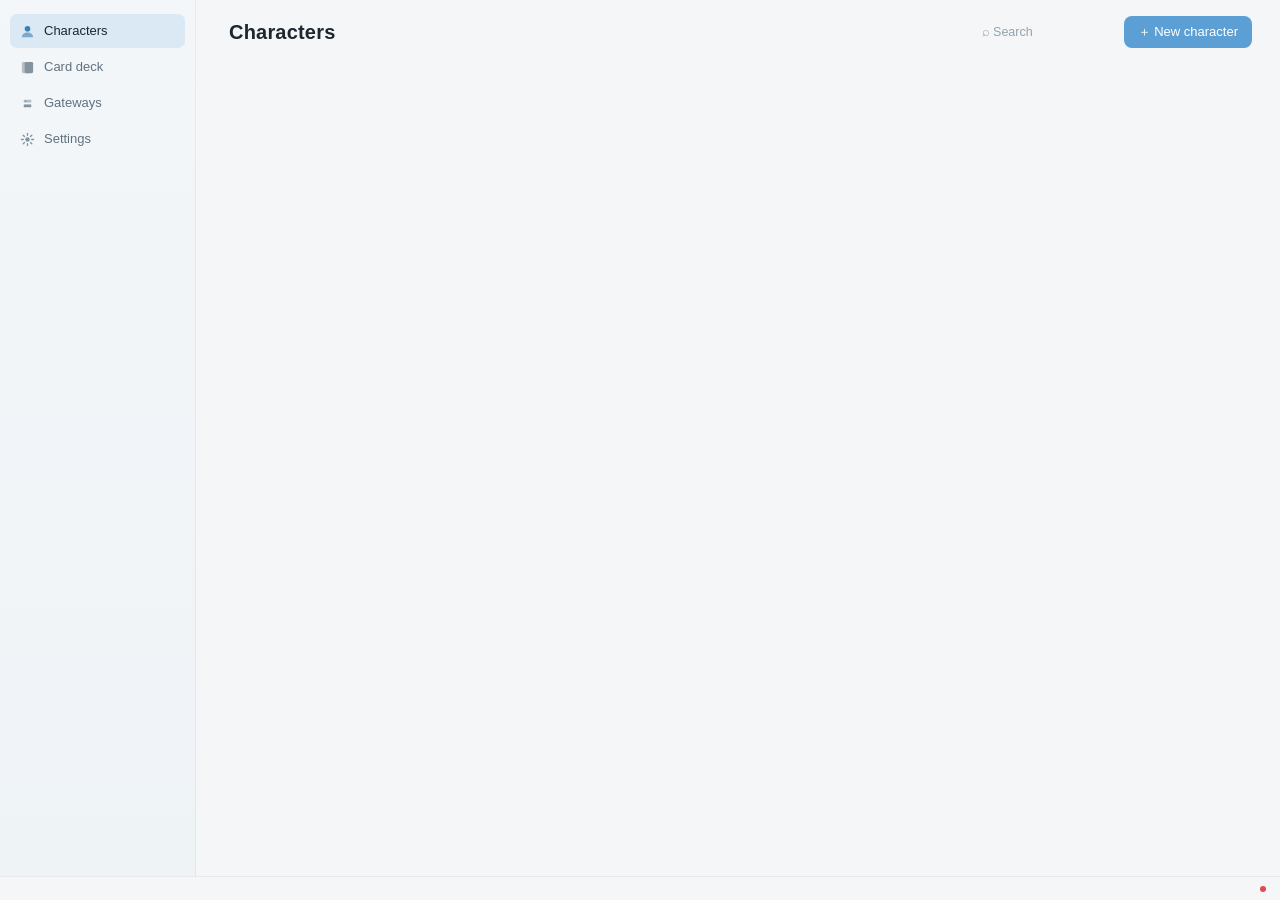
==== commit 6ba296de: "Global Gateways view: left-nav overview of every chara × its gateways Step 1 of the gateway redesign" ====
--- a/src/lunamoth/front/web/index.html
+++ b/src/lunamoth/front/web/index.html
@@ -4,6 +4,7 @@
 <meta charset="UTF-8">
 <meta name="viewport" content="width=device-width, initial-scale=1.0">
 <title>LunaMoth</title>
+<link rel="stylesheet" href="vendor/xterm.css">
 <link rel="stylesheet" href="style.css">
 </head>
 <body>
@@ -16,6 +17,10 @@
     <button class="nav-item" data-view="deck">
       <svg viewBox="0 0 16 16" fill="currentColor"><rect x="2" y="2" width="9" height="12" rx="1.5" opacity=".55"/><rect x="5" y="2" width="9" height="12" rx="1.5"/></svg>
       <span data-i18n="nav-deck">卡册</span>
+    </button>
+    <button class="nav-item" data-view="gateways">
+      <svg viewBox="0 0 16 16" fill="currentColor"><path d="M4 4h8v3H4z" opacity=".55"/><path d="M4 9h8v3H4z"/><circle cx="6" cy="5.5" r=".9"/><circle cx="6" cy="10.5" r=".9"/></svg>
+      <span data-i18n="nav-gateways">网关</span>
     </button>
     <button class="nav-item" data-view="settings">
       <svg viewBox="0 0 16 16" fill="currentColor"><circle cx="8" cy="8" r="2.4"/><path d="M8 1.5v2M8 12.5v2M1.5 8h2M12.5 8h2M3.4 3.4l1.4 1.4M11.2 11.2l1.4 1.4M12.6 3.4l-1.4 1.4M4.8 11.2l-1.4 1.4" stroke="currentColor" stroke-width="1.4" stroke-linecap="round"/></svg>
@@ -61,6 +66,17 @@
         <button class="btn primary" id="deck-new" data-i18n="new-card">＋ 新角色卡</button>
       </div>
       <div class="deck"><div class="deck-grid" id="deck-grid"></div></div>
+    </div>
+
+    <!-- 网关总览：所有角色 × 各自连接的网关 -->
+    <div class="view" id="view-gateways">
+      <div class="toolbar">
+        <h1><span data-i18n="nav-gateways">网关</span><span class="count" id="gw-count"></span></h1>
+        <div class="grow"></div>
+        <button class="btn soft" id="gw-refresh" data-i18n="gw-refresh">刷新</button>
+        <button class="btn primary" id="gw-new" data-i18n="gw-new">＋ 新建网关</button>
+      </div>
+      <div class="gw-overview" id="gw-overview"></div>
     </div>
 
     <!-- 设置 -->
@@ -130,7 +146,7 @@
           <div class="chat-head">
             <button class="back" id="chat-back">‹</button>
             <button class="avatar-s avatar-btn" id="chat-avatar" title=""><span class="mini-dot" id="chat-dot"></span></button>
-            <div class="who"><b id="chat-name"></b><span id="chat-statusword"></span></div>
+            <div class="who"><b id="chat-name"></b></div>
             <div class="chat-tabs" id="chat-tabs">
               <span data-page="chat" class="on" data-i18n="tab-chat">对话</span>
               <span data-page="works"><i class="unread" id="works-unread"></i><em data-i18n="tab-works">作品</em></span>
@@ -145,7 +161,6 @@
               <div class="stream" id="stream"><div class="stream-inner" id="stream-inner"></div></div>
               <div class="composer-wrap">
                 <div class="work-status" id="work-status" hidden></div>
-                <div class="engage-bar" id="engage-bar" hidden><i></i></div>
                 <div class="composer">
                   <textarea id="composer-input" rows="1"></textarea>
                   <button class="send" id="send-btn">↑</button>
@@ -157,19 +172,28 @@
               <div class="works-body" id="works-list"></div>
             </div>
             <div class="chat-page" id="page-term">
+              <div class="term-head" id="term-head"></div>
               <div class="term-body" id="term-body"></div>
             </div>
           </div>
         </div>
         <div class="vsplit" id="panel-split"></div>
         <aside class="panel" id="panel">
-          <div class="panel-layer on" id="panel-main"></div>
-          <div class="panel-layer" id="panel-page">
-            <div class="panel-page-head">
-              <button class="back" id="panel-page-back">‹</button>
-              <b id="panel-page-title"></b>
-            </div>
-            <div class="panel-page-body" id="panel-page-body"></div>
+          <div class="panel-tabs" id="panel-tabs">
+            <span data-ptab="status" class="on" data-i18n="pg-status">状态</span>
+            <span data-ptab="skills" data-i18n="p-skills">技能</span>
+            <span data-ptab="goals" data-i18n="p-goals">目标</span>
+            <span data-ptab="memory" data-i18n="p-memory">记忆</span>
+            <span data-ptab="gateway" data-i18n="p-gateway">网关</span>
+            <span data-ptab="settings" data-i18n="pg-settings">设置</span>
+          </div>
+          <div class="panel-panes">
+            <div class="panel-pane on" id="ppane-status"></div>
+            <div class="panel-pane" id="ppane-skills"></div>
+            <div class="panel-pane" id="ppane-goals"></div>
+            <div class="panel-pane" id="ppane-memory"></div>
+            <div class="panel-pane" id="ppane-gateway"></div>
+            <div class="panel-pane" id="ppane-settings"></div>
           </div>
         </aside>
       </div>
@@ -216,6 +240,9 @@
 <div class="toast-wrap" id="toasts"></div>
 <input type="file" id="file-input" accept=".json,.png" style="display:none">
 
+<script src="vendor/xterm.js"></script>
+<script src="vendor/addon-fit.js"></script>
+<script src="vendor/qrcode-gen.js"></script>
 <script src="i18n.js"></script>
 <script src="rpc.js"></script>
 <script src="app.js"></script>
--- a/src/lunamoth/front/web/vendor/xterm.css
+++ b/src/lunamoth/front/web/vendor/xterm.css
@@ -0,0 +1,218 @@
+/**
+ * Copyright (c) 2014 The xterm.js authors. All rights reserved.
+ * Copyright (c) 2012-2013, Christopher Jeffrey (MIT License)
+ * https://github.com/chjj/term.js
+ * @license MIT
+ *
+ * Permission is hereby granted, free of charge, to any person obtaining a copy
+ * of this software and associated documentation files (the "Software"), to deal
+ * in the Software without restriction, including without limitation the rights
+ * to use, copy, modify, merge, publish, distribute, sublicense, and/or sell
+ * copies of the Software, and to permit persons to whom the Software is
+ * furnished to do so, subject to the following conditions:
+ *
+ * The above copyright notice and this permission notice shall be included in
+ * all copies or substantial portions of the Software.
+ *
+ * THE SOFTWARE IS PROVIDED "AS IS", WITHOUT WARRANTY OF ANY KIND, EXPRESS OR
+ * IMPLIED, INCLUDING BUT NOT LIMITED TO THE WARRANTIES OF MERCHANTABILITY,
+ * FITNESS FOR A PARTICULAR PURPOSE AND NONINFRINGEMENT. IN NO EVENT SHALL THE
+ * AUTHORS OR COPYRIGHT HOLDERS BE LIABLE FOR ANY CLAIM, DAMAGES OR OTHER
+ * LIABILITY, WHETHER IN AN ACTION OF CONTRACT, TORT OR OTHERWISE, ARISING FROM,
+ * OUT OF OR IN CONNECTION WITH THE SOFTWARE OR THE USE OR OTHER DEALINGS IN
+ * THE SOFTWARE.
+ *
+ * Originally forked from (with the author's permission):
+ *   Fabrice Bellard's javascript vt100 for jslinux:
+ *   http://bellard.org/jslinux/
+ *   Copyright (c) 2011 Fabrice Bellard
+ *   The original design remains. The terminal itself
+ *   has been extended to include xterm CSI codes, among
+ *   other features.
+ */
+
+/**
+ *  Default styles for xterm.js
+ */
+
+.xterm {
+    cursor: text;
+    position: relative;
+    user-select: none;
+    -ms-user-select: none;
+    -webkit-user-select: none;
+}
+
+.xterm.focus,
+.xterm:focus {
+    outline: none;
+}
+
+.xterm .xterm-helpers {
+    position: absolute;
+    top: 0;
+    /**
+     * The z-index of the helpers must be higher than the canvases in order for
+     * IMEs to appear on top.
+     */
+    z-index: 5;
+}
+
+.xterm .xterm-helper-textarea {
+    padding: 0;
+    border: 0;
+    margin: 0;
+    /* Move textarea out of the screen to the far left, so that the cursor is not visible */
+    position: absolute;
+    opacity: 0;
+    left: -9999em;
+    top: 0;
+    width: 0;
+    height: 0;
+    z-index: -5;
+    /** Prevent wrapping so the IME appears against the textarea at the correct position */
+    white-space: nowrap;
+    overflow: hidden;
+    resize: none;
+}
+
+.xterm .composition-view {
+    /* TODO: Composition position got messed up somewhere */
+    background: #000;
+    color: #FFF;
+    display: none;
+    position: absolute;
+    white-space: nowrap;
+    z-index: 1;
+}
+
+.xterm .composition-view.active {
+    display: block;
+}
+
+.xterm .xterm-viewport {
+    /* On OS X this is required in order for the scroll bar to appear fully opaque */
+    background-color: #000;
+    overflow-y: scroll;
+    cursor: default;
+    position: absolute;
+    right: 0;
+    left: 0;
+    top: 0;
+    bottom: 0;
+}
+
+.xterm .xterm-screen {
+    position: relative;
+}
+
+.xterm .xterm-screen canvas {
+    position: absolute;
+    left: 0;
+    top: 0;
+}
+
+.xterm .xterm-scroll-area {
+    visibility: hidden;
+}
+
+.xterm-char-measure-element {
+    display: inline-block;
+    visibility: hidden;
+    position: absolute;
+    top: 0;
+    left: -9999em;
+    line-height: normal;
+}
+
+.xterm.enable-mouse-events {
+    /* When mouse events are enabled (eg. tmux), revert to the standard pointer cursor */
+    cursor: default;
+}
+
+.xterm.xterm-cursor-pointer,
+.xterm .xterm-cursor-pointer {
+    cursor: pointer;
+}
+
+.xterm.column-select.focus {
+    /* Column selection mode */
+    cursor: crosshair;
+}
+
+.xterm .xterm-accessibility:not(.debug),
+.xterm .xterm-message {
+    position: absolute;
+    left: 0;
+    top: 0;
+    bottom: 0;
+    right: 0;
+    z-index: 10;
+    color: transparent;
+    pointer-events: none;
+}
+
+.xterm .xterm-accessibility-tree:not(.debug) *::selection {
+  color: transparent;
+}
+
+.xterm .xterm-accessibility-tree {
+  user-select: text;
+  white-space: pre;
+}
+
+.xterm .live-region {
+    position: absolute;
+    left: -9999px;
+    width: 1px;
+    height: 1px;
+    overflow: hidden;
+}
+
+.xterm-dim {
+    /* Dim should not apply to background, so the opacity of the foreground color is applied
+     * explicitly in the generated class and reset to 1 here */
+    opacity: 1 !important;
+}
+
+.xterm-underline-1 { text-decoration: underline; }
+.xterm-underline-2 { text-decoration: double underline; }
+.xterm-underline-3 { text-decoration: wavy underline; }
+.xterm-underline-4 { text-decoration: dotted underline; }
+.xterm-underline-5 { text-decoration: dashed underline; }
+
+.xterm-overline {
+    text-decoration: overline;
+}
+
+.xterm-overline.xterm-underline-1 { text-decoration: overline underline; }
+.xterm-overline.xterm-underline-2 { text-decoration: overline double underline; }
+.xterm-overline.xterm-underline-3 { text-decoration: overline wavy underline; }
+.xterm-overline.xterm-underline-4 { text-decoration: overline dotted underline; }
+.xterm-overline.xterm-underline-5 { text-decoration: overline dashed underline; }
+
+.xterm-strikethrough {
+    text-decoration: line-through;
+}
+
+.xterm-screen .xterm-decoration-container .xterm-decoration {
+	z-index: 6;
+	position: absolute;
+}
+
+.xterm-screen .xterm-decoration-container .xterm-decoration.xterm-decoration-top-layer {
+	z-index: 7;
+}
+
+.xterm-decoration-overview-ruler {
+    z-index: 8;
+    position: absolute;
+    top: 0;
+    right: 0;
+    pointer-events: none;
+}
+
+.xterm-decoration-top {
+    z-index: 2;
+    position: relative;
+}
--- a/src/lunamoth/front/web/style.css
+++ b/src/lunamoth/front/web/style.css
@@ -203,7 +203,7 @@
 .avatar-s img{width:100%;height:100%;object-fit:contain;border-radius:inherit}
 .avatar-s[style*="--card-theme"]{background:linear-gradient(160deg, rgba(8,23,39,.85), var(--card-theme))}
 .avatar-btn{border:none;cursor:pointer;padding:0}
-.avatar-btn:hover{box-shadow:0 0 0 2px color-mix(in srgb, var(--chara-accent) 45%, transparent)}
+.avatar-btn:hover{box-shadow:0 0 0 2px color-mix(in srgb, var(--chara-accent) 28%, transparent)}
 .avatar-s .mini-dot{
   position:absolute; right:-2px; bottom:-2px; width:8px;height:8px;border-radius:50%;
   background:var(--green); border:1.5px solid var(--bg); animation:breathe 2.6s ease-in-out infinite; z-index:2;
@@ -343,6 +343,10 @@
   padding:7px 9px; white-space:pre-wrap; overflow-wrap:anywhere;
 }
 .tool-chip-item.open .tool-detail{display:block}
+.tool-result-line{
+  width:100%; font-family:var(--mono); font-size:11px; line-height:1.45;
+  color:var(--text-3); white-space:pre-wrap; overflow-wrap:anywhere; padding-left:2px;
+}
 .spin{
   width:9px; height:9px; border-radius:50%; border:1.5px solid currentColor;
   border-top-color:transparent; display:inline-block; animation:spin .9s linear infinite;
@@ -363,18 +367,6 @@
 .work-status.tool::before{background:var(--amber)}
 .work-status.life::before{background:var(--green)}
 
-/* waiting 进度条：「条走完我就去做自己的事」 */
-.engage-bar{
-  max-width:640px; margin:0 auto 6px; height:2px; border-radius:99px;
-  background:color-mix(in srgb, var(--chara-accent) 14%, transparent); overflow:hidden;
-}
-.engage-bar[hidden]{display:none}
-.engage-bar i{
-  display:block; height:100%; width:100%; border-radius:99px;
-  background:color-mix(in srgb, var(--chara-accent) 70%, transparent);
-  transition:width 1s linear;
-}
-
 .composer{
   max-width:640px; margin:0 auto; display:flex; align-items:flex-end; gap:8px;
   background:var(--panel); border-radius:13px; padding:6px 8px 6px 14px;
@@ -392,42 +384,26 @@
 }
 .composer .stop{background:rgba(20,40,60,.25)}
 .composer .stop:hover{background:var(--red)}
-
-/* ---------- mood layer：界面有情绪，极温和 ----------
-   第 1 层：--chara-accent 来自卡片 theme_color；
-   第 2 层：data-life 只做基色变换（color-mix / 透明度 / box-shadow）。 */
+.composer .stop.stopping{opacity:.45; cursor:default}
+
+/* ---------- mood layer v2：安静的在场 ----------
+   状态语义由 header 状态词的「事实文字」承载（等你回复 · ~N 分钟后回去做
+   自己的事 / 休息到 HH:MM）；视觉只做静态基色变化，不做动画。
+   仅存的动效 = 状态点呼吸与工具 spinner（它们陈述的是正在发生的活动）。
+   --chara-accent 来自卡片 theme_color，只作静态身份色。 */
 .chat-root[data-life="waiting"] .composer{
-  animation:lm-invite 4s ease-in-out infinite;
-}
-@keyframes lm-invite{
-  0%,100%{box-shadow:0 0 0 1px color-mix(in srgb, var(--chara-accent) 35%, var(--hairline)),0 2px 8px rgba(10,30,50,.06)}
-  50%{box-shadow:0 0 0 1px color-mix(in srgb, var(--chara-accent) 60%, transparent),0 2px 18px color-mix(in srgb, var(--chara-accent) 22%, transparent)}
-}
-/* working / idle_countdown 合并为同一 register：在做自己的事（流光，无倒计时） */
-.chat-root[data-life="working"] .composer::before{
-  content:""; position:absolute; inset:0 auto auto 0; height:2px; width:100%;
-  background:linear-gradient(90deg, transparent 12%,
-    color-mix(in srgb, var(--chara-accent) 55%, transparent) 50%, transparent 88%);
-  background-size:220% 100%;
-  animation:lm-flow 8s linear infinite;
-}
-@keyframes lm-flow{from{background-position:200% 0}to{background-position:-120% 0}}
-/* resting：灯暗了。输入永远不做 disabled 视觉 */
+  box-shadow:0 0 0 1px color-mix(in srgb, var(--chara-accent) 26%, var(--hairline)),0 2px 8px rgba(10,30,50,.06);
+}
+/* working / idle_countdown 合并为同一 register：在做自己的事（状态词陈述，无特效） */
+/* resting：灯暗了——整体降饱和、不动。输入永远不做 disabled 视觉 */
 .chat-root[data-life="resting"] .chat-pages,
-.chat-root[data-life="resting"] .panel{filter:saturate(.82) brightness(.965)}
-.chat-root[data-life="resting"] .composer{
-  animation:lm-rest 7.5s ease-in-out infinite;
-}
-@keyframes lm-rest{
-  0%,100%{box-shadow:0 0 0 1px var(--hairline-2),0 2px 8px rgba(10,30,50,.04); opacity:.86}
-  50%{box-shadow:0 0 0 1px var(--hairline),0 2px 8px rgba(10,30,50,.06); opacity:1}
-}
+.chat-root[data-life="resting"] .panel{filter:saturate(.84) brightness(.97)}
+.chat-root[data-life="resting"] .composer{opacity:.93}
 .chat-root[data-life="backoff"] .composer{filter:saturate(.5)}
 .chat-root[data-life="backoff"] .work-status{color:var(--red)}
 .chat-root[data-life="backoff"] .work-status::before{background:var(--red); animation:none}
 @media (prefers-reduced-motion: reduce){
   .dot.live,.mini-dot,.spin,.think-head.streaming::before,.work-status::before,
-  .chat-root[data-life] .composer,.chat-root[data-life="working"] .composer::before,
   .transcribing i{animation:none !important}
 }
 
@@ -447,15 +423,28 @@
 .palette .row.danger{color:var(--red)}
 .palette .row.danger .raw{color:rgba(229,72,77,.6)}
 
-/* ---------- 右侧面板（默认常驻；状态在上，设置选单在下） ---------- */
+/* ---------- 右侧面板（默认常驻；顶部标签页：状态|能力|记忆|网关|设置） ---------- */
 .panel{
   width:var(--panel-w,300px); flex:none; border-left:1px solid var(--hairline-2);
   background:linear-gradient(180deg,#FAFBFC,#F6F8FA);
   display:flex; flex-direction:column; min-width:0; position:relative;
 }
 .panel.collapsed{display:none}
-.panel-layer{flex:1; min-height:0; overflow-y:auto; padding:14px 16px 20px; display:none}
-.panel-layer.on{display:block}
+.panel-tabs{
+  flex:none; display:flex; align-items:stretch; padding:0 8px;
+  border-bottom:1px solid var(--hairline-2); height:36px;
+}
+.panel-tabs span{
+  flex:1; display:flex; align-items:center; justify-content:center; min-width:0;
+  padding:0 2px; font-size:10.5px; letter-spacing:.1px; color:var(--text-3);
+  cursor:pointer; user-select:none; border-bottom:2px solid transparent; white-space:nowrap;
+  overflow:hidden; text-overflow:ellipsis;
+}
+.panel-tabs span:hover{color:var(--text-2)}
+.panel-tabs span.on{color:var(--text); font-weight:550; border-bottom-color:var(--chara-accent)}
+.panel-panes{flex:1; min-height:0; display:flex; flex-direction:column}
+.panel-pane{flex:1; min-height:0; overflow-y:auto; padding:12px 16px 20px; display:none}
+.panel-pane.on{display:block}
 .pgroup{margin-bottom:18px}
 .pgroup>h5{
   font-size:10.5px; font-weight:600; color:var(--text-3); text-transform:uppercase; letter-spacing:.8px;
@@ -499,16 +488,6 @@
 }
 .switch.on{background:var(--green)}
 .switch.on::after{left:16px}
-.panel-page-head{
-  flex:none; display:flex; align-items:center; gap:8px; padding:10px 12px;
-  border-bottom:1px solid var(--hairline-2);
-}
-.panel-page-head .back{border:none;background:none;font-size:17px;color:var(--text-3);cursor:pointer;padding:0 4px}
-.panel-page-head .back:hover{color:var(--text)}
-.panel-page-head b{font-size:13px; font-weight:600}
-#panel-page{display:none; flex-direction:column; padding:0}
-#panel-page.on{display:flex}
-.panel-page-body{flex:1; overflow-y:auto; padding:14px 16px 20px}
 .pfield{margin-bottom:16px}
 .pfield label{display:block; font-size:12.5px; font-weight:550; margin-bottom:2px}
 .pfield .why{font-size:11px; color:var(--text-3); line-height:1.5; margin-bottom:6px}
@@ -520,6 +499,11 @@
 .pfield input:focus{border-color:var(--accent)}
 .pfield .seg{font-size:11.5px}
 .pfield .seg span{padding:3px 9px}
+.pfield .fact{font-size:12.5px; font-family:var(--mono)}
+.pfield .fact-hint{
+  font-size:10.5px; color:var(--text-3); background:rgba(20,40,60,.05);
+  border-radius:99px; padding:2px 8px;
+}
 .dsec{margin-bottom:20px}
 .dsec h4{
   font-size:11px; font-weight:600; color:var(--text-3); text-transform:uppercase; letter-spacing:.7px;
@@ -527,6 +511,13 @@
 }
 .goal{display:flex; gap:8px; font-size:13px; padding:4px 0; align-items:baseline}
 .goal i{width:13px;height:13px;border-radius:4px;border:1.5px solid rgba(20,40,60,.25); flex:none; transform:translateY(2px)}
+.goal-done span, .goal-dropped span{color:var(--text-2); opacity:.6}
+.goal-done span{text-decoration:line-through}
+.goal-done i{background:var(--accent,#3a7); border-color:var(--accent,#3a7)}
+.goal-dropped i{border-style:dashed; opacity:.5}
+.goal-badge{font-size:10px; padding:1px 6px; border-radius:6px; align-self:center; flex:none; letter-spacing:.3px}
+.goal-badge.done{background:rgba(40,160,90,.16); color:#2a8a55}
+.goal-badge.dropped{background:rgba(120,120,120,.16); color:var(--text-2)}
 .memory-text{font-size:12.5px; line-height:1.8; color:var(--text-2); white-space:pre-wrap; overflow-wrap:break-word}
 .tool-chips{display:flex; flex-wrap:wrap; gap:5px}
 .tool-chips .chip{font-family:var(--mono); font-size:10px}
@@ -540,7 +531,15 @@
 .popover h4{font-size:11px; font-weight:600; color:var(--text-3); text-transform:uppercase; letter-spacing:.7px; margin-bottom:8px}
 .popover .model-id{font-family:var(--mono); font-size:12px; margin-bottom:4px; overflow-wrap:anywhere}
 .popover .dim-note{font-size:11px; color:var(--text-3); line-height:1.55; margin-top:8px}
+.popover .dim-note:empty{display:none}
 .popover .seg{margin-bottom:4px}
+.popover .model-row{display:flex; gap:6px; align-items:center; margin-bottom:4px}
+.popover .model-row input{
+  flex:1; min-width:0; font-family:var(--mono); font-size:11.5px; padding:5px 8px;
+  border-radius:7px; border:1px solid var(--hairline); background:var(--panel);
+  color:var(--text); outline:none;
+}
+.popover .model-row input:focus{border-color:var(--accent)}
 
 /* ---------- 作品页 ---------- */
 .works-head{flex:none; display:flex; gap:7px; padding:13px 22px 10px; flex-wrap:wrap; align-items:center}
@@ -567,17 +566,47 @@
 .work-row .reveal{opacity:0; border:none; background:none; color:var(--text-3); cursor:pointer; font-size:13px}
 .work-row:hover .reveal{opacity:1}
 .works-empty{padding:60px 0; text-align:center; color:var(--text-3); font-size:13px; line-height:2}
-.works-note{font-size:11px; color:var(--text-3); padding:8px 10px}
 .drawer-foot-link{font-size:12px; color:var(--accent-deep); cursor:pointer; padding:10px; border:none; background:none}
 
-/* ---------- 终端页（占位形态） ---------- */
-.term-body{flex:1; display:flex; flex-direction:column; align-items:center; justify-content:center; gap:14px; padding:30px}
-.term-body .term-note{color:var(--text-3); font-size:13px; text-align:center; line-height:1.8; max-width:420px}
-.term-path{
-  display:flex; align-items:center; gap:10px; background:var(--panel); border-radius:10px;
-  box-shadow:0 0 0 1px var(--hairline-2); padding:10px 14px; max-width:90%;
-}
-.term-path code{font-family:var(--mono); font-size:12px; color:var(--text-2); overflow-wrap:anywhere}
+/* 作品应用内预览（works.read 模态） */
+.wp-head{display:flex; align-items:baseline; gap:10px; margin-bottom:12px}
+.wp-head b{font-size:14px; font-family:var(--mono); font-weight:600; overflow-wrap:anywhere}
+.wp-head .wp-meta{font-size:11px; color:var(--text-3); font-variant-numeric:tabular-nums}
+.wp-pre{
+  font-family:var(--mono); font-size:11.5px; line-height:1.55; color:var(--text-2);
+  background:rgba(20,40,60,.05); border-radius:9px; padding:11px 13px;
+  white-space:pre-wrap; overflow-wrap:anywhere; overflow:auto; max-height:58vh;
+}
+.wp-img{display:flex; justify-content:center; background:rgba(20,40,60,.04); border-radius:9px; padding:10px}
+.wp-img img{max-width:100%; max-height:58vh; object-fit:contain}
+.wp-note{font-size:12.5px; color:var(--text-3); line-height:1.7; padding:14px 4px}
+
+/* ---------- 终端页（xterm 直通 PTY；常驻不卸载） ---------- */
+.term-head{
+  flex:none; display:flex; align-items:center; gap:9px; padding:7px 16px;
+  border-bottom:1px solid var(--hairline-2); font-size:11.5px; color:var(--text-3);
+}
+.term-head code{
+  font-family:var(--mono); font-size:11px; color:var(--text-2); min-width:0;
+  overflow:hidden; text-overflow:ellipsis; white-space:nowrap;
+}
+.term-head .btn{padding:2px 9px; font-size:11px; flex:none}
+.term-body{flex:1; min-height:0; display:flex; position:relative; background:var(--panel)}
+.term-mount{flex:1; min-width:0; min-height:0; padding:8px 4px 4px 10px}
+.term-mount .xterm{height:100%}
+/* xterm 视口滚动条：跟主题走，不要默认的白色轨道 */
+.term-mount .xterm-viewport{scrollbar-width:thin; scrollbar-color:rgba(127,142,152,.4) transparent}
+.term-mount .xterm-viewport::-webkit-scrollbar{width:8px}
+.term-mount .xterm-viewport::-webkit-scrollbar-track{background:transparent}
+.term-mount .xterm-viewport::-webkit-scrollbar-thumb{background:rgba(127,142,152,.4); border-radius:4px}
+.term-closed{
+  position:absolute; left:50%; bottom:20px; transform:translateX(-50%); z-index:5;
+  display:flex; align-items:center; gap:10px; max-width:88%;
+  background:var(--bg); border-radius:99px; padding:6px 8px 6px 14px;
+  box-shadow:0 0 0 1px var(--hairline),0 8px 26px rgba(10,30,50,.16);
+  font-size:12px; color:var(--text-2);
+}
+.term-closed[hidden]{display:none}
 
 /* ---------- 卡册 ---------- */
 .deck{flex:1; overflow:auto; padding:8px 28px 28px}
@@ -612,14 +641,16 @@
 .spine .sname b{font-size:13.5px; font-weight:600}
 .spine .sname .chip{margin-left:auto}
 .spine .sworld{font-size:11.5px; color:var(--text-3); margin-top:3px; overflow:hidden; text-overflow:ellipsis; white-space:nowrap}
+/* hover acts: whole buttons may wrap to a second row on narrow cards, but a
+   label never breaks mid-word and the row never overflows the face */
 .spine-acts{
-  position:absolute; inset:auto 0 0 0; padding:34px 12px 12px; display:flex; gap:6px; justify-content:center;
-  background:linear-gradient(transparent,rgba(10,20,30,.55)); opacity:0; transition:opacity .15s;
+  position:absolute; inset:auto 0 0 0; padding:30px 10px 10px; display:flex; gap:4px; justify-content:center;
+  flex-wrap:wrap; background:linear-gradient(transparent,rgba(10,20,30,.55)); opacity:0; transition:opacity .15s;
 }
 .spine:hover .spine-acts{opacity:1}
 .spine-acts button{
-  font-size:12px; border:none; cursor:pointer; padding:5px 13px; border-radius:8px;
-  background:rgba(255,255,255,.92); color:var(--text); font-weight:550;
+  font-size:11.5px; border:none; cursor:pointer; padding:4px 10px; border-radius:8px;
+  background:rgba(255,255,255,.92); color:var(--text); font-weight:550; white-space:nowrap;
 }
 .spine-acts button.wake{background:var(--accent); color:#fff}
 body.dragging::after{
@@ -636,6 +667,24 @@
 .cv-block{margin-bottom:13px}
 .cv-block h4{font-size:11px;font-weight:600;color:var(--text-3);text-transform:uppercase;letter-spacing:.7px;margin-bottom:5px}
 .cv-block .memory-text{max-height:30vh;overflow:auto}
+/* the card editor (the view modal grown up): plaintext-editable sections */
+.cve-text{
+  font-size:13px; line-height:1.7; color:var(--text); white-space:pre-wrap; overflow-wrap:break-word;
+  outline:none; border-radius:8px; max-height:26vh; overflow:auto;
+}
+.cve-text[contenteditable]{
+  background:rgba(20,40,60,.035); padding:8px 11px; min-height:36px;
+  box-shadow:inset 0 0 0 1px var(--hairline-2);
+}
+.cve-text[contenteditable]:focus{box-shadow:inset 0 0 0 1px var(--accent); background:rgba(91,159,212,.05)}
+.cve-text[contenteditable]:empty::before{content:attr(data-ph); color:var(--text-3)}
+.cve-name{font-size:17px; font-weight:650; line-height:1.4; max-height:none}
+.cve-name[contenteditable]{padding:4px 9px; min-height:0}
+.cv-id .tagline.cve-text{font-size:12.5px; color:var(--text-2); margin-top:4px; line-height:1.5}
+.cv-note{
+  font-size:11.5px; color:var(--text-3); background:rgba(20,40,60,.04); border-radius:8px;
+  padding:7px 10px; margin-bottom:13px; line-height:1.55;
+}
 details.cv-raw{margin-top:6px}
 details.cv-raw summary{font-size:11.5px;color:var(--text-3);cursor:pointer;user-select:none}
 details.cv-raw pre{
@@ -669,6 +718,20 @@
   border:1px solid var(--hairline); margin-bottom:14px; color:var(--text); background:#FAFBFC; outline:none;
 }
 .confirm-input:focus,.text-input:focus{border-color:var(--accent)}
+/* three-step delete confirmation */
+.del-step{margin-bottom:12px}
+.del-step>label{display:block; font-size:12px; color:var(--text-2); margin-bottom:5px; font-weight:500}
+.del-step .confirm-input{margin-bottom:0}
+.del-step.ok>label{color:var(--text-3)}
+.del-step.ok .confirm-input{border-color:color-mix(in srgb, var(--red) 45%, var(--hairline))}
+.del-check{display:flex; gap:9px; align-items:flex-start; font-size:13px; color:var(--text-2); cursor:pointer; line-height:1.5}
+.del-check input{margin-top:2px; flex:none; accent-color:var(--red)}
+.del-step.ok .del-check{color:var(--text)}
+/* per-chara settings danger zone (panel settings pane) */
+.del-danger-zone{margin-top:26px; padding-top:16px; border-top:1px solid color-mix(in srgb, var(--red) 26%, var(--hairline))}
+.del-danger-zone h4{margin:0 0 4px; font-size:12px; font-weight:600; color:var(--red); letter-spacing:.02em}
+.del-danger-zone .dz-sub{font-size:12px; color:var(--text-3); line-height:1.5; margin-bottom:11px}
+.del-danger-zone .dz-del{width:100%}
 .modal .acts{display:flex; gap:8px; align-items:center}
 .modal .acts .grow{flex:1}
 .key-update-list{display:flex;flex-direction:column;gap:6px;margin-top:8px;max-height:34vh;overflow:auto}
@@ -695,11 +758,26 @@
 .av-preview img{width:84px;height:84px;object-fit:contain}
 .av-sec{margin-bottom:14px}
 .av-sec h4{font-size:11px;font-weight:600;color:var(--text-3);text-transform:uppercase;letter-spacing:.7px;margin-bottom:7px}
-.av-note{font-size:11.5px;color:var(--text-3);line-height:1.6}
+.av-note{font-size:11.5px;color:var(--text-3);line-height:1.6;overflow-wrap:anywhere}
 .av-note.amber{color:var(--amber)}
-
-/* ---------- 网关卡片 ---------- */
-.gw-plats{display:flex; gap:6px; margin-bottom:14px}
+.av-note.err{color:var(--red)}
+.av-ai-row{display:flex; gap:7px; align-items:center}
+.av-ai-row input{
+  flex:1; min-width:0; font:inherit; font-size:12px; padding:6px 10px; border-radius:7px;
+  border:1px solid var(--hairline); background:var(--panel); color:var(--text); outline:none;
+}
+.av-ai-row input:focus{border-color:var(--accent)}
+.av-cands{display:flex; gap:8px; margin-top:9px}
+.av-cand{
+  width:56px; height:56px; border:1px solid var(--hairline-2); border-radius:14px; cursor:pointer;
+  padding:6px; display:flex; align-items:center; justify-content:center;
+  background:linear-gradient(160deg, rgba(8,23,39,.85), var(--card-theme,#5B9FD4));
+}
+.av-cand:hover{box-shadow:0 0 0 2px var(--accent)}
+.av-cand img{width:100%; height:100%; object-fit:contain}
+
+/* ---------- 网关（右侧面板「网关」页） ---------- */
+.gw-plats{display:flex; flex-wrap:wrap; gap:6px; margin-bottom:14px}
 .gw-plats button{
   flex:1; border:1px solid var(--hairline-2); border-radius:10px; background:none; cursor:pointer;
   padding:9px 6px; font-size:12.5px; font-weight:550; color:var(--text-2);
@@ -710,9 +788,21 @@
 .gw-chip.ok{background:rgba(47,191,90,.12); color:#1E8A43}
 .gw-chip.warn{background:rgba(217,147,13,.12); color:var(--amber)}
 .gw-blurb{font-size:12px; color:var(--text-2); line-height:1.6; margin-bottom:12px}
-.gw-banner{
-  font-size:11.5px; color:var(--amber); background:rgba(217,147,13,.09); border-radius:8px;
-  padding:7px 10px; margin-bottom:12px; line-height:1.55;
+/* 网关总览页 */
+.gw-overview{flex:1; overflow:auto; padding:20px 24px; display:grid; grid-template-columns:repeat(auto-fill,minmax(280px,1fr)); gap:14px; align-content:start}
+.gw-card{border:1px solid var(--hairline); border-radius:var(--radius); padding:14px 16px; background:var(--panel); display:flex; flex-direction:column; gap:8px}
+.gw-card-head{display:flex; align-items:center; justify-content:space-between; gap:8px}
+.gw-plat-name{font-weight:600; font-size:14px; color:var(--text)}
+.gw-card-sub{font-size:12px; color:var(--text-2)}
+.gw-card-detail{font-size:11px; color:var(--text-3); line-height:1.5}
+.gw-card-foot{display:flex; align-items:center; gap:8px; margin-top:4px}
+.gw-card-foot .enable-lbl{font-size:11px; color:var(--text-2)}
+.gw-newpop{min-width:200px; max-height:60vh; overflow:auto; padding:10px}
+.gw-pick-row{display:block; width:100%; text-align:left; padding:8px 10px; border-radius:8px; background:none; border:none; color:var(--text); font-size:13px; cursor:pointer}
+.gw-pick-row:hover{background:rgba(91,159,212,.16)}
+.gw-error{
+  font-size:11.5px; color:var(--red); background:rgba(229,72,77,.08); border-radius:8px;
+  padding:7px 10px; margin-bottom:12px; line-height:1.55; overflow-wrap:anywhere;
 }
 .gw-sec{margin-bottom:13px}
 .gw-sec h4{font-size:11px;font-weight:600;color:var(--text-3);text-transform:uppercase;letter-spacing:.7px;margin-bottom:7px}
@@ -726,16 +816,22 @@
 }
 .gw-field input:focus{border-color:var(--accent)}
 .gw-adv summary{font-size:12px; color:var(--text-2); cursor:pointer; user-select:none; margin-bottom:8px}
-.gw-foot{display:flex; align-items:center; gap:10px; margin-top:16px}
+.gw-foot{display:flex; align-items:center; flex-wrap:wrap; gap:10px; margin-top:16px}
 .gw-foot .enable-lbl{font-size:12.5px; font-weight:550}
 .gw-foot .grow{flex:1}
 .gw-qr-box{
-  border:1px dashed var(--hairline); border-radius:12px; padding:22px; text-align:center;
+  border:1px dashed var(--hairline); border-radius:12px; padding:16px; text-align:center;
   font-size:12.5px; color:var(--text-3); line-height:1.8; margin-bottom:12px;
-}
+  display:flex; flex-direction:column; align-items:center; gap:8px;
+}
+.gw-qr-img{width:180px; height:180px; max-width:100%; image-rendering:pixelated; border-radius:8px; background:#fff; padding:6px}
+.gw-qr-link{font-size:11.5px; color:var(--accent-deep)}
+.gw-qr-ok{font-size:12.5px; color:var(--green); font-weight:550; overflow-wrap:anywhere}
+.gw-qr-err{font-size:11.5px; color:var(--red); line-height:1.6; overflow-wrap:anywhere}
 
 /* ---------- 唤醒 sheet ---------- */
 .sheet{width:480px}
+.sheet.wide{width:700px; max-width:94%}
 .sheet .field-row{margin-bottom:14px}
 .sheet label{display:block; font-size:12px; color:var(--text-2); margin-bottom:5px; font-weight:550}
 .input-like{
@@ -756,6 +852,16 @@
 .iso-seg b{font-size:12.5px; display:flex; align-items:center; gap:5px}
 .iso-seg span{font-size:10.5px; color:var(--text-3); display:block; margin-top:2px; line-height:1.45}
 .amber-note{font-size:11.5px; color:var(--amber); margin-top:6px}
+/* toolpack picker (toolpacks.list): selectable packs above the free-text input */
+.pack-list{display:flex; flex-direction:column; gap:6px; margin-top:8px; max-height:30vh; overflow:auto}
+.pack-option{border:1px solid var(--hairline-2); border-radius:9px; padding:8px 11px; cursor:pointer}
+.pack-option.on{border-color:var(--accent); background:var(--accent-soft); box-shadow:0 0 0 1px var(--accent)}
+.pack-option .pack-head{display:flex; align-items:baseline; gap:8px; min-width:0}
+.pack-option .pack-head b{font-size:12.5px; font-weight:600; flex:none}
+.pack-option .pack-head span{
+  font-size:11px; color:var(--text-3); overflow:hidden; text-overflow:ellipsis; white-space:nowrap;
+}
+.pack-option .tool-chips{margin-top:5px}
 .switch-row{display:flex; align-items:center; font-size:13px; padding:2px 0}
 .switch-row small{color:var(--text-3); font-size:11.5px; margin-left:7px}
 
@@ -801,6 +907,20 @@
   width:8px;height:8px;border-radius:50%;background:var(--accent);display:inline-block;
   animation:breathe 1.6s ease-in-out infinite;
 }
+/* the generating-model label under the inspiration box */
+.gen-model{margin-top:10px; font-size:11.5px; color:var(--text-3); font-family:var(--mono)}
+/* pending card-draft placeholder in the deck grid */
+.pending-spine{cursor:default}
+.pending-spine .pending-face{display:flex; align-items:center; justify-content:center;
+  background:linear-gradient(160deg,rgba(91,159,212,.16),rgba(20,40,60,.06))}
+.pending-spine .pending-face .glyph{position:static; color:rgba(255,255,255,.7); opacity:.7}
+.pending-status{display:flex; align-items:center; gap:7px; margin-top:4px; font-size:11.5px; color:var(--text-3)}
+.pending-pulse{width:7px;height:7px;border-radius:50%;background:var(--accent);display:inline-block;
+  animation:breathe 1.6s ease-in-out infinite}
+.pending-err{font-size:11.5px; color:var(--red); margin-top:4px; line-height:1.5;
+  display:-webkit-box;-webkit-line-clamp:2;-webkit-box-orient:vertical;overflow:hidden}
+.pending-acts{display:flex; gap:6px; margin-top:8px}
+.btn.sm{font-size:11.5px; padding:3px 10px}
 .sec{
   background:var(--panel); border-radius:13px; padding:15px 18px 14px; margin-bottom:12px; position:relative;
   box-shadow:0 0 0 1px var(--hairline-2);
@@ -954,7 +1074,8 @@
 body.dark .switch.on{background:var(--green)}
 body.dark .work-row:hover{background:rgba(255,255,255,.05)}
 body.dark .works-head .fchip{background:rgba(255,255,255,.08); color:var(--text-2)}
-body.dark .term-path{background:var(--panel)}
+body.dark .wp-pre,body.dark .wp-img{background:rgba(255,255,255,.05)}
+body.dark .pfield .fact-hint{background:rgba(255,255,255,.08)}
 body.dark .confirm-input,body.dark .text-input,body.dark .input-like,body.dark .gw-field input{background:#1C2228; border-color:var(--hairline); color:var(--text)}
 body.dark .pfield input[type=number],body.dark .pfield input[type=text]{background:#1C2228}
 body.dark .soften{background:rgba(255,255,255,.05)}
@@ -989,6 +1110,10 @@
 body.dark .check-row{background:rgba(255,255,255,.05)}
 body.dark .check-row.select-all{background:var(--accent-soft)}
 body.dark details.cv-raw pre{background:rgba(255,255,255,.05)}
+body.dark .cve-text[contenteditable]{background:rgba(255,255,255,.05)}
+body.dark .cve-text[contenteditable]:focus{background:rgba(91,159,212,.10)}
+body.dark .cv-note{background:rgba(255,255,255,.05)}
+body.dark .pack-option{border-color:var(--hairline)}
 body.dark .gw-plats button{border-color:var(--hairline)}
 body.dark .gw-plats button.on{border-color:var(--accent)}
 body.dark .gw-chip{background:rgba(255,255,255,.08)}
